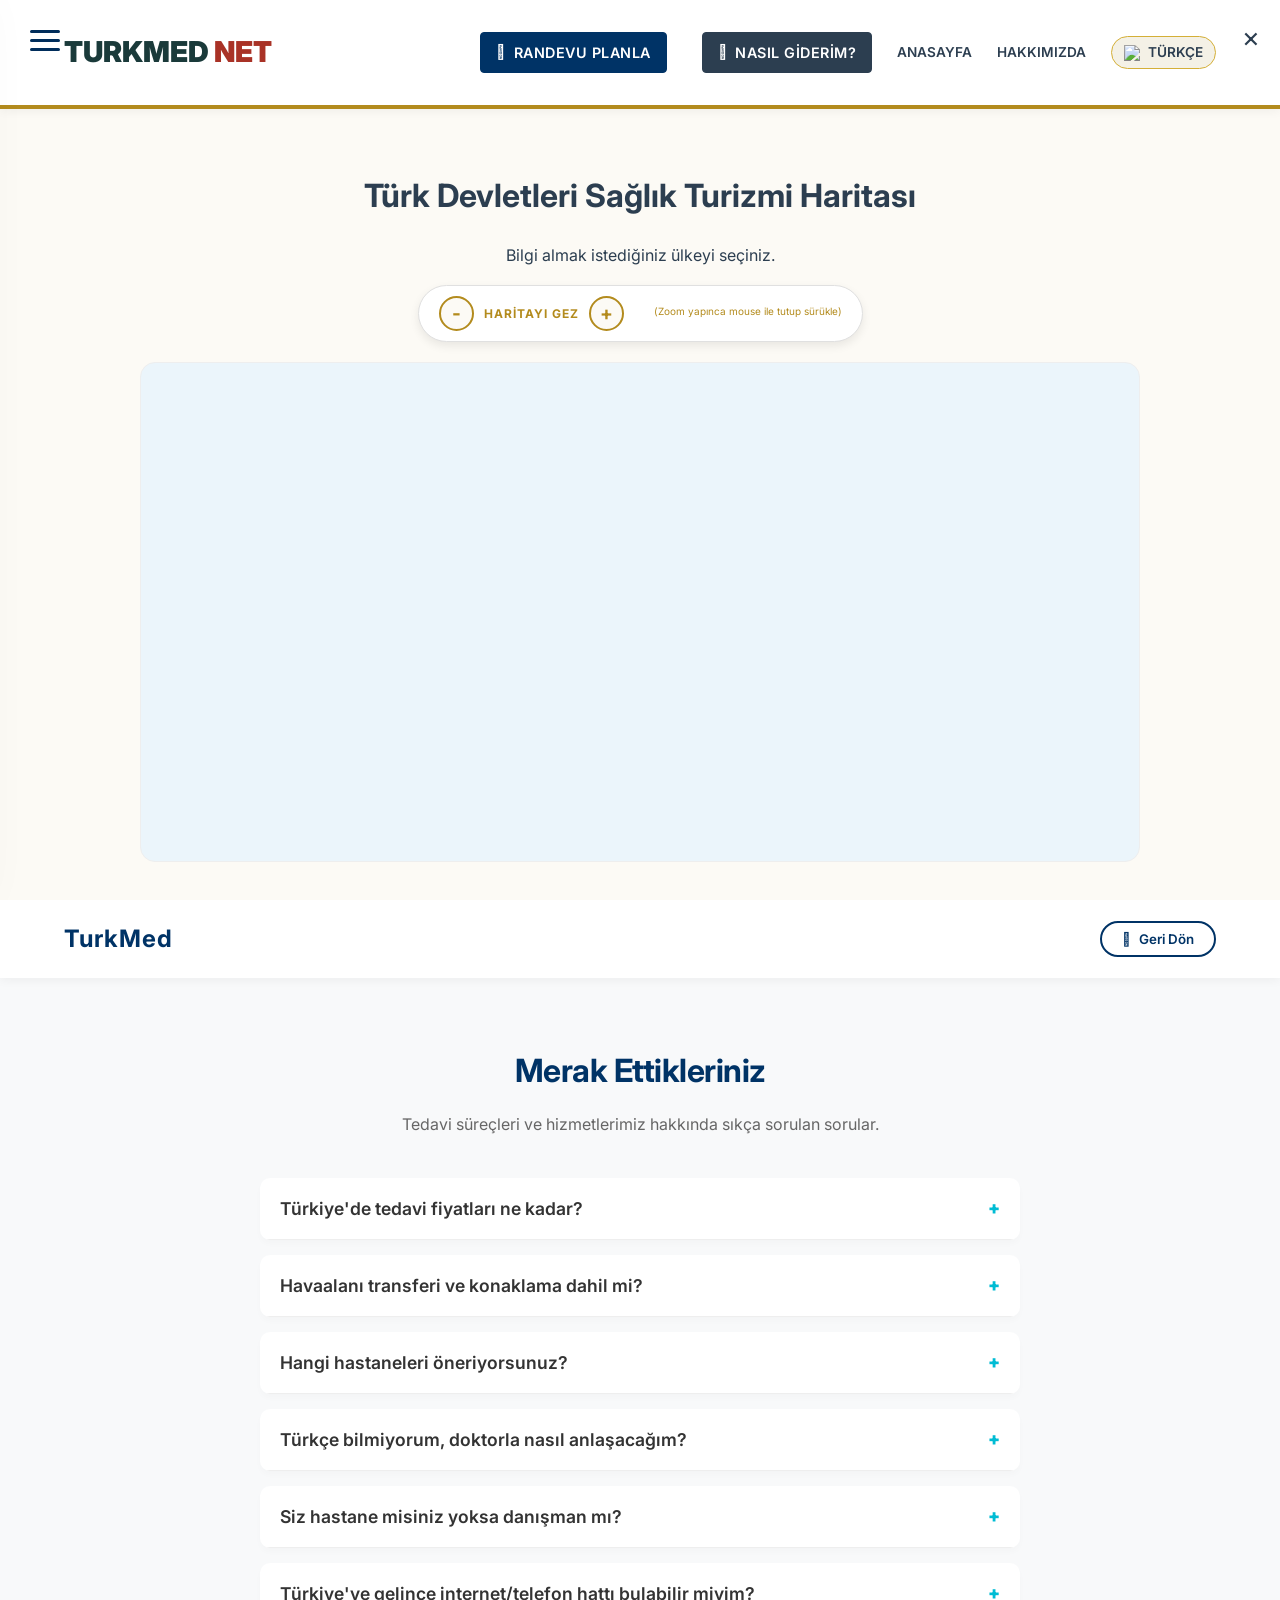
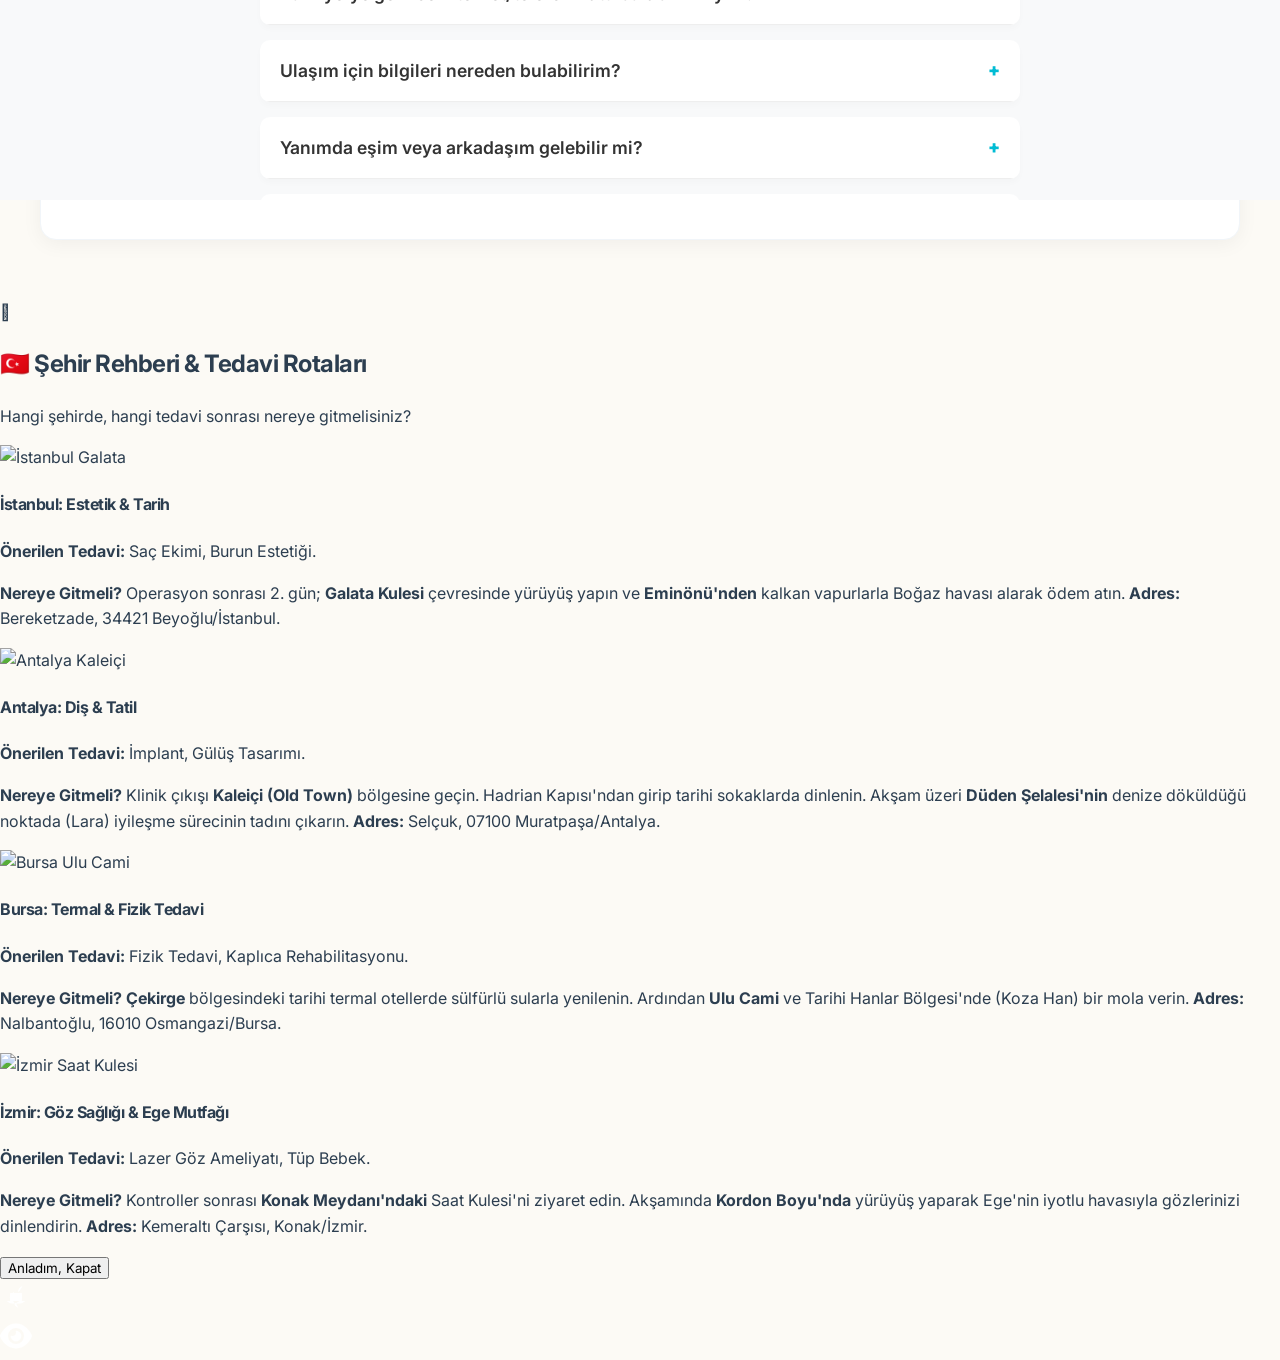
==== index.html @ 2cebbfc8 "Update index.html" ====
<!DOCTYPE html>
<html lang="tr">
<head>
    <meta name="viewport" content="width=device-width, initial-scale=1.0">
    <meta charset="UTF-8">
    <meta name="viewport" content="width=device-width, initial-scale=1.0">
    <title>TurkMed Net | Sağlık Turizmi Dijital Ağı</title>
    
    <link rel="preconnect" href="https://fonts.googleapis.com">
    <link rel="preconnect" href="https://fonts.gstatic.com" crossorigin>
    <link href="https://fonts.googleapis.com/css2?family=Montserrat:wght@400;600;700&family=Playfair+Display:wght@700&display=swap" rel="stylesheet">
    <link href="https://fonts.googleapis.com/css2?family=Montserrat:wght@400;600;800&family=Roboto:wght@300;400;500&display=swap" rel="stylesheet">
<link href="https://cdnjs.cloudflare.com/ajax/libs/font-awesome/6.0.0/css/all.min.css" rel="stylesheet">
    <link rel="stylesheet" href="style.css">
</head>
<body>

    <header>
        <div class="logo">TURKMED <span>NET</span></div>
        <nav>
            <ul>
                <a href="javascript:void(0)" class="nav-cta-btn" onclick="openPremiumAppointment()">
    <i class="fa-solid fa-calendar-check"></i>Randevu Planla
</a><a href="javascript:void(0)" class="nav-cta-btn" onclick="openTransportModal()" style="margin-left: 10px; background: #2c3e50; border-color: #2c3e50;">
    <i class="fa-solid fa-plane-departure"></i>Nasıl Giderim?
</a>

<div class="corporate-hamburger" onclick="toggleSideMenu()">
    <span></span>
    <span></span>
    <span></span>
</div>

<div id="sideMenu" class="side-menu-panel">
    <div class="menu-header">
        <h2>DANIŞMANLIK</h2>
        <p>Sağlık Turizmi Asistanı</p>
    </div>
    <div class="menu-items">
        <a href="javascript:void(0)" onclick="openAnalysis()">
            <i class="fa-solid fa-chart-pie"></i> Maliyet Karşılaştırması
        </a>
        <li><a href="#" onclick="openFAQ()">Sıkça Sorulan Sorular</a></li>
        <a href="javascript:void(0)" onclick="closeSideMenu()">
            <i class="fa-solid fa-xmark"></i> Kapat
        </a>
        
    </div>
</div>

<div id="faqOverlay" class="faq-overlay">
    <div class="faq-header">
        <div class="logo">TurkMed</div> <button class="close-btn" onclick="closeFAQ()">
            <i class="fas fa-arrow-left"></i> Geri Dön
        </button>
    </div>

    <div class="faq-container">
        <h2>Merak Ettikleriniz</h2>
        <p class="faq-subtitle">Tedavi süreçleri ve hizmetlerimiz hakkında sıkça sorulan sorular.</p>

        <div class="accordion">
            <div class="accordion-item">
                <button class="accordion-header">
                    <span>Türkiye'de tedavi fiyatları ne kadar?</span>
                    <i class="fas fa-plus"></i>
                </button>
                <div class="accordion-body">
                    <p>Avrupa ve ABD standartlarında hizmeti, %70'e varan fiyat avantajıyla sunuyoruz. Net fiyat bilgisi için tedavi planınızı oluşturmamız gerekmektedir.</p>
                </div>
            </div>

            <div class="accordion-item">
                <button class="accordion-header">
                    <span>Havaalanı transferi ve konaklama dahil mi?</span>
                    <i class="fas fa-plus"></i>
                </button>
                <div class="accordion-body">
                    <p>Hayır maalesef dahil değil fakat şehir içi ulaşım rehberimiz yakında eklenecektir.</p>
                </div>
            </div>

            <div class="accordion-item">
                <button class="accordion-header">
                    <span>Hangi hastaneleri öneriyorsunuz?</span>
                    <i class="fas fa-plus"></i>
                </button>
                <div class="accordion-body">
                    <p>Sitemizde bulunan hastanelerimizin hepsi son teknoloji düzeyine sahip donanımlı hastanelerdir.Diğer hastaneler ve detaylı bilgi için .@gmail.com ile bizimle iletişime geçebilirsiniz.</p>
                </div>
            </div>
            <div class="accordion-item">
                <button class="accordion-header">
                    <span>Türkçe bilmiyorum, doktorla nasıl anlaşacağım?</span>
                    <i class="fas fa-plus"></i>
                </button>
                <div class="accordion-body">
                    <p>Hiç endişelenmeyin.Doktorlarımız iyi düzeyde ingilizceye sahiptir iletişim konusunda bir pproblem yaşanmayacaktır.</p>
                </div>
            </div>

            <div class="accordion-item">
                <button class="accordion-header">
                    <span>Siz hastane misiniz yoksa danışman mı?</span>
                    <i class="fas fa-plus"></i>
                </button>
                <div class="accordion-body">
                    <p>Biz bir sağlık turizmi asistanı platformuyuz. Kendimize ait bir hastanemiz yoktur; ancak Türkiye'nin en iyi ve akredite olmuş hastaneleriyle anlaşmalarımız vardır. Sizin için en doğru doktoru ve en uygun fiyatı bulmanıza yardımcı oluyoruz.</p>
                </div>
            </div>

            <div class="accordion-item">
                <button class="accordion-header">
                    <span>Türkiye'ye gelince internet/telefon hattı bulabilir miyim?</span>
                    <i class="fas fa-plus"></i>
                </button>
                <div class="accordion-body">
                    <p>Tabiki,yerel mağazalarımızdan ihtiyaçlarınızı karşılayabilir gönül rahatlığı ile alışveriş yapabilirsiniz.</p>.</p>
                </div>
            </div>

            <div class="accordion-item">
                <button class="accordion-header">
                    <span>Ulaşım için bilgileri nereden bulabilirim?</span>
                    <i class="fas fa-plus"></i>
                </button>
                <div class="accordion-body">
                    <p>Sitemizin üst panelinde bulunan "Nasıl Giderim?" butonu size bu konuda yardımcı olucaktır.</p>
                </div>
            </div>

            <div class="accordion-item">
                <button class="accordion-header">
                    <span>Yanımda eşim veya arkadaşım gelebilir mi?</span>
                    <i class="fas fa-plus"></i>
                </button>
                <div class="accordion-body">
                    <p>Elbette. Tedavi sürecinde yanınızda bir destekçinizin olması bizi mutlu eder. Otel ve transfer planlamasını yaparken refakatçinizi de dahil ederek yapabilirsiniz.</p>
                </div>
            </div>
            <div class="accordion-item">
                <button class="accordion-header">
                    <span>Ödeme seçenekleri nelerdir?</span>
                    <i class="fas fa-plus"></i>
                </button>
                <div class="accordion-body">
                    <p>Ödemelerinizi ülke içinde Nakit (EUR/USD/GBP/TL), Kredi Kartı veya Banka Transferi yoluyla güvenle gerçekleştirebilirsiniz.</p>
                </div>
            </div>
            
             <div class="accordion-item">
                <button class="accordion-header">
                    <span>Saç ekimi için hangi şehiri tercih etmeliyim?</span>
                    <i class="fas fa-plus"></i>
                </button>
                <div class="accordion-body">
                    <p>Saç ekimi için İstanbul'u tercih edebilirsiniz.Detaylı bilgileri sitemizde bulabilirsiniz.</p>
                </div>
            </div>
        </div>
    </div>
</div>
<div id="analysisPage" class="full-page-overlay">
    <div class="page-bg-video">
        <video autoplay muted loop playsinline id="analysisVid">
            <source src="4.mp4" type="video/mp4">
        </video>
    </div>
    
    <div class="page-content">
        <button class="exit-btn" onclick="closeAnalysis()">Geri Dön</button>
        
        <div class="glass-container">
            <div class="analysis-header">
                <h1>Global Tedavi Maliyet Endeksi</h1>
                <p>Türkiye ve Dünya genelindeki tıbbi operasyonların şeffaf maliyet analizi.</p>
            </div>

            <div class="selector-box">
                <label>Analiz Edilecek Tedaviyi Seçiniz</label>
                <select id="treatmentSelect" onchange="updateRealTimeData()">
                    <option value="">Lütfen seçim yapın...</option>
                    <option value="dental">Zirkonyum Diş İmplantı (Tek Diş)</option>
                    <option value="hair">Saç Ekimi (FUE - Maksimum Greft)</option>
                    <option value="gastric">Mide Tüp Ameliyatı (Bariatrik)</option>
                    <option value="rhino">Rinoplasti (Burun Estetiği)</option>
                    <option value="eye">Akıllı Lens / Lazer Göz</option>
                </select>
            </div>

            <div id="dataDisplay" class="data-display" style="display:none;">
                </div>
        </div>
    </div>
</div>

                <li id="nav-home">Anasayfa</li>
                <li id="nav-about">Hakkımızda</li>
                <li class="nav-item dropdown">
                    <div class="lang-selected">
                        <img src="https://flagcdn.com/w20/tr.png" id="current-flag"> 
                        <span id="current-lang-text">Türkçe</span>
                    </div>
                    <ul class="dropdown-menu">
                        <li onclick="changeLang('tr')"><img src="https://flagcdn.com/w20/tr.png"> Türkçe</li>
                        <li onclick="changeLang('en')"><img src="https://flagcdn.com/w20/gb.png"> English</li>
                        <li onclick="changeLang('uz')"><img src="https://flagcdn.com/w20/uz.png"> O'zbekcha</li>
                    </ul>
                </li>
            </ul>
        </nav>
    </header>

    <main>
        <div id="map-container">
            <h1>Türk Devletleri Sağlık Turizmi Haritası</h1>
            <p>Bilgi almak istediğiniz ülkeyi seçiniz.</p>
        <div class="map-controls">
    <div class="zoom-buttons">
        <button id="back-to-world" onclick="goBackToWorld()" style="display:none;">
    ← Dünya Haritasına Dön
</button>
        <button onclick="zoomMap('out')">-</button>
        <span class="control-label">HARİTAYI GEZ</span>
        <button onclick="zoomMap('in')">+</button>
    </div>
    <p style="font-size: 10px; color: #b38b1d; margin-top: 5px;">(Zoom yapınca mouse ile tutup sürükle)</p>
</div>
            <div id="svg-wrapper"></div>
        </div>
    </main>

 <div id="countryModal" class="modal">
    <div class="modal-content dashboard-mode">
        <span class="close-modal" onclick="closeModal()">&times;</span>
        
        <div class="dashboard-header">
            <h2 id="modal-country-name">AZERBAYCAN</h2>
            <div id="country-badge">Sağlık Turizmi Akredite Bilgi Paneli</div>
        </div>

        <div class="dashboard-body">
            <div class="info-column">
                <div class="category-grid">
                    <button class="cat-card" onclick="loadDetail('surgery')">✂️ <span>CERRAHİ</span></button>
                    <button class="cat-card" onclick="loadDetail('thermal')">♨️ <span>TERMAL</span></button>
                    <button class="cat-card" onclick="loadDetail('care')">🧓 <span>BAKIM</span></button>
                    <button class="cat-card" onclick="loadDetail('spa')">🧖 <span>SPA</span></button>
                </div>
                
                <div id="main-description">
                    <div class="welcome-msg">
                        <h3>Hoş Geldiniz</h3>
                        <p>Lütfen detaylı tıbbi analizler ve hastane verileri için bir kategori seçiniz.</p>
                    </div>
                </div>
            </div>

            <div class="hospital-column">
                <div id="hospital-card" style="display:none;">
                    </div>
            </div>
        </div>
    </div>
</div>
<div id="transportOverlay" class="premium-overlay">
    
    <button class="close-overlay-btn" onclick="closeTransportModal()">
        <i class="fa-solid fa-xmark"></i>
    </button>

    <div class="cinema-header">
        <div class="video-track" id="transportVideoTrack">
            <div class="video-item">
                <video muted playsinline id="transVid1">
                    <source src="4.mp4" type="video/mp4">
                </video>
                <div class="hero-content">
                    <span class="hero-tag">GLOBAL BAĞLANTI</span>
                    <h2 class="hero-title">Dünyanın Her Yerinden <br>Direkt Uçuşlar</h2>
                    <p class="hero-desc">THY ve global havayolları ile Türkiye'ye kolay erişim.</p>
                </div>
            </div>
            <div class="video-item">
                <video muted playsinline id="transVid2">
                    <source src="5.mp4" type="video/mp4">
                </video>
                <div class="hero-content">
                    <span class="hero-tag">ROTA SİSTEMİ</span>
                    <h2 class="hero-title">Havalimanından <br>Odanıza Kadar Transfer</h2>
                    <p class="hero-desc">Toplu taşıma bilgilendirme sistemi ile kolay ulaşım.</p>
                </div>
            </div>
            <div class="video-item">
                <video muted playsinline id="transVid3">
                    <source src="6.mp4" type="video/mp4">
                </video>
                <div class="hero-content">
                    <span class="hero-tag">KOLAY ULAŞIM</span>
                    <h2 class="hero-title">Hızlı ve Konforlu <br>Şehir İçi Lojistik</h2>
                    <p class="hero-desc">Hastanelerimiz merkezi lokasyonlarda, ulaşımı en kolay noktalardadır.</p>
                </div>
            </div>
        </div>
        <div class="video-overlay-gradient"></div>
    </div>

    <div class="form-section-wrapper">
        <div class="form-container">
            <div class="form-header">
                <h3><i class="fa-solid fa-route"></i> Akıllı Rota Planlayıcı</h3>
                <p>Bulunduğunuz konumu ve gitmek istediğiniz tedavi merkezini seçin, en hızlı rotayı çıkaralım.</p>
            </div>

            <div class="input-grid">
                <div class="input-group">
                    <label><i class="fa-solid fa-earth-americas"></i> Nereden Geliyorsunuz?</label>
                    <div style="display: flex; gap: 10px;">
                        <select id="originCountry" style="flex:1">
                            <option value="TR">Türkiye (Yurt İçi)</option>
                            <option value="DE">Almanya</option>
                            <option value="UK">İngiltere</option>
                            <option value="US">Amerika Birleşik Devletleri</option>
                            <option value="FR">Fransa</option>
                            <option value="NL">Hollanda</option>
                            <option value="AZ">Azerbaycan</option>
                            <option value="OTHER">Diğer Ülke</option>
                        </select>
                        <input type="text" id="originCity" placeholder="Şehir (Örn: Berlin)" style="flex:1; padding: 15px; border:1px solid #dfe6e9; border-radius:4px;">
                    </div>
                </div>

                <div class="input-group">
                    <label><i class="fa-solid fa-location-dot"></i> Tedavi Olacağınız Şehir</label>
                    <select id="destCitySelect">
                        <option value="">Hedef Şehir Seçiniz...</option>
                        </select>
                </div>
            </div>

            <div class="action-area">
                <button class="submit-premium-btn" onclick="calculateSmartRoute()" style="background: #2c3e50;">
                    Rotayı Hesapla ve Göster <i class="fa-solid fa-paper-plane"></i>
                </button>
            </div>

            <div id="routeResult" class="route-result-card" style="display:none;">
                </div>
        </div>
    </div>
</div>
<div id="premiumOverlay" class="premium-overlay">
    
    <button class="close-overlay-btn" onclick="closePremiumAppointment()">
        <i class="fa-solid fa-xmark"></i>
    </button>

    <div class="cinema-header">
        <div class="video-track" id="videoTrack">
            <div class="video-item">
                <video muted playsinline id="vid1">
                    <source src="1.mp4" type="video/mp4">
                </video>
                <div class="hero-content">
                    <span class="hero-tag">ULUSLARARASI STANDARTLAR</span>
                    <h2 class="hero-title">En Gelişmiş <br>Teknoloji ve Tedavi</h2>
                    <p class="hero-desc">Dünya çapında akredite hastanelerimizde sağlığınız güvende.</p>
                </div>
            </div>
            <div class="video-item">
                <video muted playsinline id="vid2">
                    <source src="2.mp4" type="video/mp4">
                </video>
                <div class="hero-content">
                    <span class="hero-tag">KONFORLU İYİLEŞME</span>
                    <h2 class="hero-title">Evinizdeki Huzur, <br>Otel Konforunda Bakım</h2>
                    <p class="hero-desc">Tedavi süreciniz boyunca 5 yıldızlı konaklama deneyimi.</p>
                </div>
            </div>
            <div class="video-item">
                <video muted playsinline id="vid3">
                    <source src="3.mp4" type="video/mp4">
                </video>
                <div class="hero-content">
                    <span class="hero-tag">81 İLDE HİZMET</span>
                    <h2 class="hero-title">Türkiye'nin Dört Bir Yanında <br>Kesintisiz Sağlık</h2>
                    <p class="hero-desc">Edirne'den Kars'a uzanan devasa sağlık ağı.</p>
                </div>
            </div>
        </div>
        
        <div class="video-overlay-gradient"></div>
    </div>

    <div class="form-section-wrapper">
        <div class="form-container">
            <div class="form-header">
                <h3>Profesyonel Randevu Oluştur</h3>
                <p>Uzman hasta danışmanlarımız en kısa sürede sizinle iletişime geçecektir.</p>
            </div>

            <div class="input-grid">
                <div class="input-group">
                    <label><i class="fa-solid fa-location-dot"></i> Tercih Edilen Şehir</label>
                    <select id="premCitySelect" onchange="loadHospitals()">
                        <option value="">Şehir Seçiniz...</option>
                        </select>
                </div>

                <div class="input-group">
                    <label><i class="fa-solid fa-hospital"></i> Sağlık Kurumu</label>
                    <select id="premHospSelect" disabled>
                        <option value="">Önce Şehir Seçiniz</option>
                    </select>
                </div>
            </div>

            <div class="action-area">
                <button class="submit-premium-btn" onclick="openWarningModal()">
                    Randevu Talebi Oluştur <i class="fa-solid fa-arrow-right"></i>
                </button>
                <p class="security-note"><i class="fa-solid fa-lock"></i> Bilgileriniz 256-bit SSL ile korunmaktadır.</p>
            </div>
        </div>
    </div>

    <div id="infoModal" class="modal-backdrop">
        <div class="modal-box">
            <div class="modal-icon-circle">
                <i class="fa-solid fa-info"></i>
            </div>
            <h4>Bilgilendirme</h4>
            <p>Değerli misafirimiz, randevu sistemimiz şu anda geliştirme aşamasındadır.İlerleyen süreçte tam entegrasyon sağlanacaktır.</p>
            <button class="modal-confirm-btn" onclick="closeWarningModal()">Anladım</button>
        </div>
    </div>
</div>

<section class="ranking-section">
    <div class="ranking-header">
        <h2>Türkiye Sağlık Turizmi Endeksi</h2>
        <p>Uzmanlık alanlarına göre resmi verilerle desteklenmiş şehir başarı sıralaması.</p>
    </div>

    <div class="filter-container">
        <select id="categorySelect" onchange="updateRankings()">
            <option value="">Analiz Alanı Seçiniz...</option>
            <option value="hair">💇‍♂️ Saç Ekimi & Restorasyonu</option>
            <option value="eye">👁️ İleri Göz Cerrahisi</option>
            <option value="dental">🦷 Estetik Diş & İmplant</option>
            <option value="heart">❤️ Kardiyovasküler Cerrahi</option>
            <option value="physio">🦾 Fizik Tedavi & Rehabilitasyon</option>
            <option value="thermal">♨️ Medikal Termal Tedavi</option>
        </select>
    </div>

    <div id="rankingGrid" class="ranking-grid">
        </div>
</section>
<section class="compare-section">
    <div class="compare-header">
        <h2>Şehir Kıyaslama Merkezi</h2>
        <p>İki farklı şehri medikal olanakları, cerrahi başarıları ve bakım kalitesiyle yan yana inceleyin.</p>
    </div>

    <div class="compare-selectors">
        <div class="compare-select-box">
            <label>1. Şehri Seçin</label>
            <select id="cityOne" onchange="runComparison()">
                <option value="">Seçiniz...</option>
                </select>
        </div>
        <div class="compare-select-box">
            <label>2. Şehri Seçin</label>
            <select id="cityTwo" onchange="runComparison()">
                <option value="">Seçiniz...</option>
                </select>
        </div>
    </div>

    <div id="comparisonResult" class="compare-table-wrapper">
        <div style="text-align: center; padding: 40px; color: #94a3b8;">
            Kıyaslamak için yukarıdan iki şehir seçin.
        </div>
    </div>
</section>
    <script src="map-data.js"></script>
    <script src="app.js"></script>
    
<div id="culture-btn" onclick="toggleCulturePanel()">
    <i class="fas fa-globe-europe"></i>
</div>

<div id="culture-overlay" class="culture-overlay">
    <div class="culture-modal">
        <span class="close-modal" onclick="toggleCulturePanel()">&times;</span>
        
        <div class="modal-header">
            <h2>🇹🇷 Şehir Rehberi & Tedavi Rotaları</h2>
            <p>Hangi şehirde, hangi tedavi sonrası nereye gitmelisiniz?</p>
        </div>
        
        <div class="culture-list">
            <div class="list-item">
                <div class="item-img-container">
                    <img src="https://images.unsplash.com/photo-1524231757912-21f4fe3a7200?q=80&w=600" alt="İstanbul Galata">
                </div>
                <div class="item-text">
                    <h4>İstanbul: Estetik & Tarih</h4>
                    <p><strong>Önerilen Tedavi:</strong> Saç Ekimi, Burun Estetiği.</p>
                    <p><strong>Nereye Gitmeli?</strong> Operasyon sonrası 2. gün; <strong>Galata Kulesi</strong> çevresinde yürüyüş yapın ve <strong>Eminönü'nden</strong> kalkan vapurlarla Boğaz havası alarak ödem atın. <strong>Adres:</strong> Bereketzade, 34421 Beyoğlu/İstanbul.</p>
                </div>
            </div>

            <div class="list-item">
                <div class="item-img-container">
                    <img src="https://images.unsplash.com/photo-1542051841857-5f90071e7989?q=80&w=600" alt="Antalya Kaleiçi">
                </div>
                <div class="item-text">
                    <h4>Antalya: Diş & Tatil</h4>
                    <p><strong>Önerilen Tedavi:</strong> İmplant, Gülüş Tasarımı.</p>
                    <p><strong>Nereye Gitmeli?</strong> Klinik çıkışı <strong>Kaleiçi (Old Town)</strong> bölgesine geçin. Hadrian Kapısı'ndan girip tarihi sokaklarda dinlenin. Akşam üzeri <strong>Düden Şelalesi'nin</strong> denize döküldüğü noktada (Lara) iyileşme sürecinin tadını çıkarın. <strong>Adres:</strong> Selçuk, 07100 Muratpaşa/Antalya.</p>
                </div>
            </div>

            <div class="list-item">
                <div class="item-img-container">
                    <img src="https://images.unsplash.com/photo-1587823521235-979f4c330e70?q=80&w=600" alt="Bursa Ulu Cami">
                </div>
                <div class="item-text">
                    <h4>Bursa: Termal & Fizik Tedavi</h4>
                    <p><strong>Önerilen Tedavi:</strong> Fizik Tedavi, Kaplıca Rehabilitasyonu.</p>
                    <p><strong>Nereye Gitmeli?</strong> <strong>Çekirge</strong> bölgesindeki tarihi termal otellerde sülfürlü sularla yenilenin. Ardından <strong>Ulu Cami</strong> ve Tarihi Hanlar Bölgesi'nde (Koza Han) bir mola verin. <strong>Adres:</strong> Nalbantoğlu, 16010 Osmangazi/Bursa.</p>
                </div>
            </div>

            <div class="list-item">
                <div class="item-img-container">
                    <img src="https://images.unsplash.com/photo-1590716209211-ea74d44a8d7d?q=80&w=600" alt="İzmir Saat Kulesi">
                </div>
                <div class="item-text">
                    <h4>İzmir: Göz Sağlığı & Ege Mutfağı</h4>
                    <p><strong>Önerilen Tedavi:</strong> Lazer Göz Ameliyatı, Tüp Bebek.</p>
                    <p><strong>Nereye Gitmeli?</strong> Kontroller sonrası <strong>Konak Meydanı'ndaki</strong> Saat Kulesi'ni ziyaret edin. Akşamında <strong>Kordon Boyu'nda</strong> yürüyüş yaparak Ege'nin iyotlu havasıyla gözlerinizi dinlendirin. <strong>Adres:</strong> Kemeraltı Çarşısı, Konak/İzmir.</p>
                </div>
            </div>
        </div>
        
        <div class="modal-footer">
            <button class="panel-btn" onclick="toggleCulturePanel()">Anladım, Kapat</button>
        </div>
    </div>
</div>
   
<div id="culture-btn" onclick="toggleCulturePanel()" title="Kültür Rehberi">
    <svg xmlns="http://www.w3.org/2000/svg" height="32" width="32" viewBox="0 0 512 512">
        <path fill="#ffffff" d="M352 256c0 22.2-1.2 43.6-3.3 64H163.3c-2.2-20.4-3.3-41.8-3.3-64s1.2-43.6 3.3-64h185.4c2.2 20.4 3.3 41.8 3.3 64zM288 176c0-44.2 29.6-82 72.3-94.6C342.3 108.9 316.2 176 288 176zM404.3 320c-26.5 26.5-62.7 41.3-100.3 41.3-37.6 0-73.8-14.8-100.3-41.3H404.3zM107.7 320c26.5 26.5 62.7 41.3 100.3 41.3 37.6 0 73.8-14.8 100.3-41.3H107.7zM224 336c28.2 0 54.3 67.1 72.3 94.6-42.7-12.6-72.3-50.4-72.3-94.6zM224 176c0 44.2-29.6 82-72.3 94.6 18-27.5 44.1-94.6 72.3-94.6z"/>
    </svg>
</div>

<div id="accessBtn" onclick="toggleHighContrast()" title="Yüksek Karşıtlık Modu">
    <svg xmlns="http://www.w3.org/2000/svg" height="32" width="32" viewBox="0 0 576 512">
        <path fill="#ffffff" d="M288 32c-80.8 0-145.5 36.8-192.6 80.6C48.6 156 17.3 208 2.5 243.7c-3.3 7.9-3.3 16.7 0 24.6C17.3 304 48.6 356 95.4 399.4 142.5 443.2 207.2 480 288 480s145.5-36.8 192.6-80.6c46.8-43.5 78.1-95.5 93-131.1 3.3-7.9 3.3-16.7 0-24.6-14.9-35.7-46.2-87.7-93-131.1C433.5 68.8 368.8 32 288 32zM144 256a144 144 0 1 1 288 0 144 144 0 1 1 -288 0zm144-64c0 35.3-28.7 64-64 64c-7.1 0-13.9-1.2-20.3-3.3c-5.5-1.8-11.9 1.6-11.7 7.4c.3 6.9 1.3 13.8 3.2 20.7c13.7 51.2 66.4 81.6 117.6 67.9s81.6-66.4 67.9-117.6c-11.1-41.5-47.8-69.4-88.6-71.1c-5.8-.2-10.2 4.7-9.4 10.3c.9 8.2 5.3 15.6 11.7 20.7z"/>
    </svg>
</div>

</body>
</html>
---- style.css ----
/* Google Fonts'tan Inter ve Montserrat (Başlıklar için) yüklüyoruz */
@import url('https://fonts.googleapis.com/css2?family=Inter:wght@300;400;500;600;700&family=Montserrat:wght@700&display=swap');

/* Tüm projede geçerli kılıyoruz */
* {
    font-family: 'Inter', -apple-system, BlinkMacSystemFont, "Segoe UI", Roboto, sans-serif !important;
}

/* Modal Başlıklarını daha vurucu yapmak için Montserrat kullanalım */
#modal-country-name, .dashboard-header h2, .info-column h3, .hospital-info-card h4 {
    font-family: 'Montserrat', sans-serif !important;
    font-weight: 700 !important;
    letter-spacing: -0.02em;
    color: #1a1a1a;
}

/* Panel içindeki paragrafları yumuşatalım */
#main-description p, .hospital-info-card p {
    font-size: 15px;
    line-height: 1.7;
    color: #4a5568;
    font-weight: 400;
}

/* Buton yazılarını netleştirelim */
.cat-card span {
    font-weight: 600 !important;
    font-size: 13px;
    margin-top: 8px;
}

@import url('https://fonts.googleapis.com/css2?family=Inter:wght@300;400;600;700&display=swap');

body, .dashboard-mode {
    font-family: 'Inter', sans-serif !important;
    color: #2c3e50;
    line-height: 1.6;
}

h2, h3, h4 {
    font-weight: 700;
    letter-spacing: -0.5px;
}
body {
    margin: 0; padding: 0;
    font-family: 'Montserrat', sans-serif;
    background-color: #fcfaf5;
    color: #2c3e50;
    overflow-x: hidden;
}

header {
    background: #fff;
    display: flex; justify-content: space-between; align-items: center;
    padding: 1rem 5%;
    border-bottom: 4px solid #b38b1d;
    box-shadow: 0 2px 10px rgba(0,0,0,0.05);
}

.logo { font-family: 'Playfair Display', serif; font-weight: 900; font-size: 1.8rem; color: #1a3a3a; }
.logo span { color: #a93226; }

nav ul { list-style: none; display: flex; align-items: center; gap: 25px; }
nav ul li { font-weight: 600; cursor: pointer; text-transform: uppercase; font-size: 0.85rem; }

/* Dropdown */
.dropdown { position: relative; }
.lang-selected { display: flex; align-items: center; gap: 8px; background: #f4f1e6; padding: 5px 12px; border-radius: 20px; border: 1px solid #d4af37; }
.dropdown-menu { 
    position: absolute; top: 100%; right: 0; background: white; 
    list-style: none; padding: 10px 0; border-radius: 8px; 
    box-shadow: 0 5px 15px rgba(0,0,0,0.1); opacity: 0; visibility: hidden; transition: 0.3s;
}
.dropdown:hover .dropdown-menu { opacity: 1; visibility: visible; }
.dropdown-menu li { padding: 8px 15px; display: flex; align-items: center; gap: 10px; text-transform: none; }
.dropdown-menu li:hover { background: #fcfaf5; color: #b38b1d; }

/* Harita */
#map-container { text-align: center; padding: 40px 20px; }
#svg-wrapper { width: 100%; max-width: 1000px; margin: 20px auto; height: 500px; border: 1px solid #eee; border-radius: 15px; background: #fff; }
#world-svg-obj { width: 100%; height: 100%; }

/* Modal */
.modal { display: none; position: fixed; z-index: 999; left: 0; top: 0; width: 100%; height: 100%; background: rgba(0,0,0,0.6); align-items: center; justify-content: center; }
.modal-content { background: #fcfaf5; width: 80%; max-width: 800px; padding: 30px; border-radius: 15px; position: relative; animation: pop 0.3s ease; }
@keyframes pop { from { transform: scale(0.8); } to { transform: scale(1); } }
.close-modal { position: absolute; right: 20px; top: 15px; font-size: 28px; cursor: pointer; }

.slider-placeholder { width: 100%; height: 250px; background: #ddd; margin: 20px 0; border-radius: 10px; display: flex; align-items: center; justify-content: center; font-weight: bold; }
/* Harita Kontrolleri */
.map-controls {
    display: flex;
    justify-content: center;
    align-items: center;
    gap: 30px;
    margin-bottom: 15px;
    background: #fff;
    padding: 10px 20px;
    border-radius: 50px;
    box-shadow: 0 4px 10px rgba(0,0,0,0.08);
    width: fit-content;
    margin-left: auto;
    margin-right: auto;
    border: 1px solid #e0e0e0;
}

.control-label {
    font-size: 0.75rem;
    font-weight: 700;
    color: #b38b1d;
    letter-spacing: 1px;
}

/* Zoom Butonları */
.zoom-buttons {
    display: flex;
    align-items: center;
    gap: 10px;
}

.zoom-buttons button {
    width: 35px;
    height: 35px;
    border: 2px solid #b38b1d;
    background: #fcfaf5;
    color: #b38b1d;
    font-size: 1.2rem;
    font-weight: bold;
    border-radius: 50%;
    cursor: pointer;
    transition: 0.3s;
    display: flex;
    align-items: center;
    justify-content: center;
}

.zoom-buttons button:hover {
    background: #b38b1d;
    color: white;
}

/* Slider (Kaydırma Çubuğu) Tasarımı */
.pan-control {
    display: flex;
    flex-direction: column;
    align-items: center;
    gap: 5px;
}

input[type=range] {
    -webkit-appearance: none;
    width: 200px;
    height: 6px;
    background: #ddd;
    border-radius: 5px;
    outline: none;
}

input[type=range]::-webkit-slider-thumb {
    -webkit-appearance: none;
    appearance: none;
    width: 18px;
    height: 18px;
    background: #b38b1d; /* Altın rengi top */
    border-radius: 50%;
    cursor: pointer;
    transition: 0.2s;
}

input[type=range]::-webkit-slider-thumb:hover {
    transform: scale(1.2);
}

/* Harita Taştığında Gizle */
#svg-wrapper {
    overflow: hidden; /* Harita büyüyünce kutudan taşmasın */
    position: relative;
    background: #ebf5fb; /* Okyanus rengi gibi hafif mavi */
}

/* SVG'nin kendisi (Hareket edecek olan parça) */
#svg-wrapper svg {
    transition: transform 0.3s ease-out; /* Yumuşak hareket etsin */
    transform-origin: center center; /* Ortadan büyüsün */
}
#svg-wrapper {
    overflow: hidden; /* Taşmaları gizle */
    position: relative;
    cursor: grab; /* Varsayılan el işareti */
    background-color: #ebf5fb; /* Deniz rengi */
    touch-action: none; /* Mobilde sayfanın kaymasını engelle harita üzerindeyken */
}

#svg-wrapper svg {
    transition: transform 0.1s ease-out; /* Sürükleme sırasında çok yavaş olmasın */
    user-select: none; /* Ülkelerin metin gibi seçilmesini engelle */
}
/* Slider Tasarımı */
.slider-container {
    position: relative;
    width: 100%;
    height: 300px;
    margin: 20px 0;
    overflow: hidden;
    border-radius: 12px;
    box-shadow: 0 5px 15px rgba(0,0,0,0.2);
}

.slides {
    display: flex;
    transition: transform 0.5s ease-in-out;
    height: 100%;
}

.slides img {
    width: 100%;
    height: 100%;
    object-fit: cover; /* Resimleri kutuya sığdırır */
    flex-shrink: 0;
}

/* Slider Butonları */
.prev, .next {
    position: absolute;
    top: 50%;
    transform: translateY(-50%);
    background: rgba(0,0,0,0.5);
    color: white;
    border: none;
    padding: 15px;
    cursor: pointer;
    border-radius: 50%;
    font-size: 18px;
    transition: 0.3s;
}

.prev:hover, .next:hover { background: #b38b1d; }
.prev { left: 10px; }
.next { right: 10px; }

/* Bilgi Kartları */
.info-grid {
    display: grid;
    grid-template-columns: 1fr 1fr;
    gap: 15px;
    margin-top: 20px;
}

.info-card {
    background: #fff;
    padding: 15px;
    border-radius: 10px;
    border-left: 5px solid #27ae60;
    box-shadow: 0 2px 5px rgba(0,0,0,0.05);
}

.info-card h4 { color: #1a3a3a; margin-top: 0; }
.info-card p { font-size: 0.9rem; color: #666; line-height: 1.4; }
.dashboard-mode {
    width: 90% !important;
    max-width: 1200px;
    height: 85vh;
    border-radius: 20px;
    padding: 30px !important;
    background: rgba(255, 255, 255, 0.95);
    backdrop-filter: blur(10px);
    display: flex;
    flex-direction: column;
}

.dashboard-header {
    border-bottom: 2px solid #b38b1d;
    padding-bottom: 10px;
    margin-bottom: 20px;
}

.dashboard-body {
    display: grid;
    grid-template-columns: 1.2fr 0.8fr; /* Sol geniş, sağ dar */
    gap: 30px;
    height: 100%;
    overflow-y: auto;
}

/* Kategori Butonları */
.category-grid {
    display: grid;
    grid-template-columns: repeat(auto-fit, minmax(100px, 1fr));
    gap: 10px;
    margin-bottom: 20px;
}

.cat-card {
    background: #f8f9fa;
    border: 1px solid #ddd;
    padding: 15px 10px;
    border-radius: 12px;
    cursor: pointer;
    transition: 0.3s;
    display: flex;
    flex-direction: column;
    align-items: center;
    font-size: 13px;
    font-weight: bold;
}

.cat-card:hover { background: #b38b1d; color: white; transform: translateY(-3px); }

/* Sağ Taraf - Hastane Kartı */
.hospital-info-card {
    background: #fff;
    border: 1px solid #b38b1d;
    border-radius: 15px;
    padding: 20px;
    margin-top: 15px;
    box-shadow: 0 10px 20px rgba(0,0,0,0.05);
}

.call-btn {
    display: block;
    background: #27ae60;
    color: white;
    text-align: center;
    padding: 12px;
    border-radius: 8px;
    text-decoration: none;
    margin-top: 15px;
    font-weight: bold;
}
.dashboard-mode {
    border: 1px solid rgba(179, 139, 29, 0.2);
    box-shadow: 0 25px 50px -12px rgba(0, 0, 0, 0.25);
}

.cat-card {
    border: 1px solid #edf2f7 !important;
    background: #ffffff;
    box-shadow: 0 2px 4px rgba(0,0,0,0.02);
}

.cat-card:hover {
    background: #b38b1d !important;
    border-color: #b38b1d !important;
    color: white !important;
    box-shadow: 0 10px 15px -3px rgba(179, 139, 29, 0.3);
}

#country-badge {
    background: #f1f5f9;
    color: #64748b;
    padding: 4px 12px;
    border-radius: 20px;
    font-size: 11px;
    font-weight: 600;
    text-transform: uppercase;
    letter-spacing: 0.05em;
    display: inline-block;
}
/* --- GÜÇLÜ VE GÜVEN VERİCİ FONT GÜNCELLEMESİ --- */

/* Kategori kartlarının içindeki span (yazı) kısmını hedefliyoruz */
.cat-card span {
    font-family: 'Montserrat', sans-serif !important;
    font-weight: 900 !important; /* En kalın seviye */
    font-size: 14px !important;
    color: #1a202c !important; /* Net siyah/gri tonu */
    text-transform: uppercase !important; /* Büyük harf otorite sağlar */
    margin-top: 10px;
    letter-spacing: 0.5px;
}

/* Mevcut cat-card'ı biraz daha 'sağlam' gösterelim */
.cat-card {
    border: 2px solid #e2e8f0 !important; /* 1px yerine 2px daha güven verir */
    min-height: 100px;
    justify-content: center;
}

/* Hover durumunda yazı renginin beyaz olduğundan emin olalım */
.cat-card:hover span {
    color: #ffffff !important;
}

/* Modal içindeki ana başlıkları ciddileştirelim */
#modal-country-name, #main-description h3 {
    font-family: 'Montserrat', sans-serif !important;
    font-weight: 800 !important;
    text-transform: uppercase;
    color: #1a1a1a;
}
.dashboard-mode { width: 90%; max-width: 1100px; height: 80vh; font-family: 'Inter', sans-serif; }

.hospital-info-card {
    background: #fff;
    border: 1px solid #b38b1d;
    border-radius: 12px;
    padding: 15px;
    box-shadow: 0 4px 15px rgba(0,0,0,0.1);
}

.hospital-info-card img {
    width: 100%;
    height: 180px; /* Sabit yükseklik */
    object-fit: cover; /* Kırpma yapar, resmi bozmaz */
    border-radius: 8px;
    margin-bottom: 12px;
}

.analysis-box {
    border-left: 5px solid #b38b1d;
    padding-left: 15px;
    background: #fcfcfc;
}

.call-btn {
    display: block;
    background: #27ae60;
    color: white;
    text-align: center;
    padding: 10px;
    border-radius: 6px;
    text-decoration: none;
    font-weight: 800;
    margin-top: 10px;
}
/* === PANEL İÇERİK DÜZENİ (SCROLL VE TİPOGRAFİ) === */
#main-description {
    max-height: 450px; /* Panelin maksimum boyu */
    overflow-y: auto;  /* Metin taşarsa kaydırma çubuğu çıkar */
    padding-right: 15px; /* Kaydırma çubuğu ile metin arasına boşluk */
    font-family: 'Inter', sans-serif;
}

/* Kaydırma Çubuğu Tasarımı (Premium Görünüm) */
#main-description::-webkit-scrollbar {
    width: 6px;
}
#main-description::-webkit-scrollbar-track {
    background: #f1f1f1;
    border-radius: 4px;
}
#main-description::-webkit-scrollbar-thumb {
    background: #b38b1d; /* Altın rengi çubuk */
    border-radius: 4px;
}

/* Başlık ve Liste Tasarımları */
.analysis-content h4 {
    color: #b38b1d;
    font-family: 'Montserrat', sans-serif;
    font-weight: 800;
    margin-top: 20px;
    margin-bottom: 10px;
    border-bottom: 2px solid #eee;
    padding-bottom: 5px;
    font-size: 14px;
    text-transform: uppercase;
    letter-spacing: 0.5px;
}

.analysis-content p {
    font-size: 14px;
    line-height: 1.7; /* Okunabilirlik için satır aralığı */
    color: #334155;
    margin-bottom: 15px;
    text-align: justify;
}

.analysis-content ul {
    list-style: none;
    padding: 0;
    margin-bottom: 20px;
}

.analysis-content li {
    position: relative;
    padding-left: 20px;
    margin-bottom: 8px;
    font-size: 13.5px;
    color: #475569;
}

.analysis-content li::before {
    content: "•";
    color: #27ae60; /* Yeşil nokta */
    font-weight: bold;
    font-size: 18px;
    position: absolute;
    left: 0;
    top: -2px;
}
/* Kurumsal Stil - Sağlık Endeksi */
.ranking-section {
    font-family: 'Segoe UI', Roboto, Helvetica, Arial, sans-serif;
    max-width: 1100px;
    margin: 50px auto;
    padding: 40px;
    background: #ffffff;
    border-radius: 12px;
    box-shadow: 0 10px 25px rgba(0,0,0,0.05);
    border: 1px solid #e2e8f0;
}

.ranking-header {
    text-align: center;
    margin-bottom: 35px;
}

.ranking-header h2 {
    color: #1a365d;
    font-size: 2rem;
    font-weight: 700;
    margin-bottom: 10px;
}

.ranking-header p {
    color: #64748b;
    font-size: 1.1rem;
}

/* Seçici Alanı */
.filter-container {
    display: flex;
    justify-content: center;
    margin-bottom: 40px;
}

#categorySelect {
    width: 350px;
    padding: 12px 20px;
    font-size: 1rem;
    border: 2px solid #e2e8f0;
    border-radius: 8px;
    color: #334155;
    background-color: #f8fafc;
    cursor: pointer;
    transition: all 0.3s ease;
    outline: none;
}

#categorySelect:focus {
    border-color: #3b82f6;
    box-shadow: 0 0 0 3px rgba(59, 130, 246, 0.1);
}

/* Kart Yapısı */
.ranking-grid {
    display: grid;
    grid-template-columns: repeat(auto-fit, minmax(300px, 1fr));
    gap: 20px;
}

.rank-card {
    background: #ffffff;
    border: 1px solid #e2e8f0;
    border-radius: 12px;
    padding: 25px;
    position: relative;
    transition: all 0.3s cubic-bezier(0.4, 0, 0.2, 1);
    opacity: 0;
    transform: translateY(20px);
}

.rank-card.show {
    opacity: 1;
    transform: translateY(0);
}

.rank-card:hover {
    transform: translateY(-5px);
    box-shadow: 0 12px 20px rgba(0,0,0,0.08);
    border-color: #3b82f6;
}

/* Derece Rozeti */
.rank-badge {
    position: absolute;
    top: -15px;
    left: 20px;
    background: #3b82f6;
    color: white;
    padding: 5px 15px;
    border-radius: 20px;
    font-weight: bold;
    font-size: 0.9rem;
    box-shadow: 0 4px 10px rgba(59, 130, 246, 0.3);
}

.rank-card h3 {
    color: #1e293b;
    margin: 15px 0 10px 0;
    font-size: 1.4rem;
}

.rank-card .description {
    color: #475569;
    font-size: 0.95rem;
    line-height: 1.5;
    margin-bottom: 20px;
    min-height: 60px;
}

/* Puanlama Alanı */
.score-wrapper {
    display: flex;
    align-items: center;
    justify-content: space-between;
    padding-top: 15px;
    border-top: 1px solid #f1f5f9;
}

.score-value {
    font-size: 1.8rem;
    font-weight: 800;
    color: #2563eb;
}

.score-label {
    font-size: 0.8rem;
    color: #94a3b8;
    text-transform: uppercase;
    letter-spacing: 1px;
}

.world-status {
    font-size: 0.75rem;
    background: #f1f5f9;
    color: #475569;
    padding: 4px 10px;
    border-radius: 6px;
    font-weight: 600;
}
/* Kıyaslama Merkezi Stilleri */
.compare-section {
    font-family: 'Inter', sans-serif;
    max-width: 1200px;
    margin: 60px auto;
    padding: 40px;
    background: #ffffff;
    border-radius: 16px;
    box-shadow: 0 4px 20px rgba(0,0,0,0.05);
    border: 1px solid #f1f5f9;
}

.compare-header {
    text-align: center;
    margin-bottom: 40px;
}

.compare-header h2 {
    color: #0f172a;
    font-size: 2.2rem;
    font-weight: 800;
}

/* Seçim Alanları */
.compare-selectors {
    display: grid;
    grid-template-columns: 1fr 1fr;
    gap: 20px;
    margin-bottom: 30px;
}

.compare-select-box {
    display: flex;
    flex-direction: column;
}

.compare-select-box label {
    font-size: 0.85rem;
    font-weight: 600;
    color: #64748b;
    margin-bottom: 8px;
}

.compare-select-box select {
    padding: 12px;
    border: 2px solid #e2e8f0;
    border-radius: 10px;
    font-size: 1rem;
    color: #1e293b;
    outline: none;
    transition: 0.3s;
}

.compare-select-box select:focus {
    border-color: #3b82f6;
}

/* Kıyaslama Tablosu */
.compare-table-wrapper {
    overflow-x: auto;
}

.compare-table {
    width: 100%;
    border-collapse: collapse;
    margin-top: 20px;
}

.compare-table th {
    background: #f8fafc;
    padding: 20px;
    text-align: left;
    font-weight: 700;
    color: #475569;
    border-bottom: 2px solid #e2e8f0;
}

.compare-table td {
    padding: 20px;
    border-bottom: 1px solid #f1f5f9;
    vertical-align: top;
}

.feature-title {
    font-weight: 700;
    color: #0f172a;
    width: 200px;
    background: #fdfdfd;
}

.compare-city-name {
    font-size: 1.5rem;
    color: #2563eb;
    margin-bottom: 10px;
}

.score-pill {
    display: inline-block;
    padding: 4px 12px;
    background: #eff6ff;
    color: #2563eb;
    border-radius: 50px;
    font-weight: bold;
    font-size: 0.9rem;
}

.compare-desc {
    font-size: 0.9rem;
    line-height: 1.5;
    color: #475569;
    margin-top: 10px;
}

/* Kıyaslama İkonları */
.check-icon { color: #10b981; margin-right: 5px; }
/* Karşılaştırma Ekstraları */
.compare-actions {
    display: flex;
    justify-content: flex-end;
    margin-bottom: 20px;
}

.pdf-btn {
    background: #1e293b;
    color: white;
    padding: 10px 20px;
    border-radius: 8px;
    border: none;
    cursor: pointer;
    font-weight: 600;
    display: flex;
    align-items: center;
    gap: 8px;
    transition: 0.3s;
}

.pdf-btn:hover { background: #0f172a; }

/* Yıldız Puanlama */
.star-rating {
    color: #fbbf24; /* Altın sarısı */
    font-size: 1.2rem;
    margin-bottom: 5px;
}

/* Öne Çıkarılan Hücre (Highlight) */
.recommended-cell {
    background: rgba(37, 99, 235, 0.03) !important;
    border: 2px solid #3b82f6 !important;
    position: relative;
}

.recommended-badge {
    position: absolute;
    top: -10px;
    right: 10px;
    background: #3b82f6;
    color: white;
    font-size: 0.7rem;
    padding: 2px 8px;
    border-radius: 4px;
    font-weight: 700;
    text-transform: uppercase;
}

/* Tablo İçeriği Okunabilirlik */
.compare-table td strong {
    display: block;
    margin-bottom: 8px;
    color: #1e293b;
}
/* --- GENEL AYARLAR --- */
:root {
    --primary-blue: #003366; /* Derin Kurumsal Mavi */
    --accent-blue: #0056b3;  /* Canlı Mavi */
    --soft-gray: #f4f7f6;
    --text-dark: #2c3e50;
    --white: #ffffff;
}

/* Navbardaki Buton */
.nav-cta-btn {
    background: var(--primary-blue);
    color: white !important;
    padding: 8px 15px;
    font-size: 0.9rem;
    border-radius: 4px; /* Keskin köşeler kurumsaldır */
    font-family: 'Montserrat', sans-serif;
    font-weight: 600;
    text-transform: uppercase;
    letter-spacing: 0.5px;
    transition: all 0.3s ease;
    border: 1px solid var(--primary-blue);
    display: inline-flex;
    align-items: center;
    gap: 8px;
    text-decoration: none;
}

.nav-cta-btn:hover {
    background: white;
    color: var(--primary-blue) !important;
    box-shadow: 0 5px 15px rgba(0, 51, 102, 0.2);
}

/* --- OVERLAY YAPISI --- */
.premium-overlay {
    position: fixed;
    top: 0; left: 0;
    width: 100%; height: 100%;
    background: var(--white);
    z-index: 99999;
    overflow-y: auto;
    display: none; /* JS ile açılacak */
    animation: fadeInPage 0.5s ease-out;
}

@keyframes fadeInPage {
    from { opacity: 0; }
    to { opacity: 1; }
}

.close-overlay-btn {
    position: fixed;
    top: 30px; right: 30px;
    z-index: 10000;
    background: rgba(255,255,255,0.2);
    border: 1px solid rgba(255,255,255,0.4);
    color: white;
    width: 50px; height: 50px;
    border-radius: 50%;
    cursor: pointer;
    backdrop-filter: blur(10px);
    transition: 0.3s;
    font-size: 1.2rem;
}

.close-overlay-btn:hover { background: white; color: var(--text-dark); transform: rotate(90deg); }

/* --- VIDEO SLIDER BÖLÜMÜ --- */
.cinema-header {
    position: relative;
    width: 100%;
    height: 65vh; /* Ekranın %65'i video */
    overflow: hidden;
    background: #000;
}

.video-track {
    display: flex;
    width: 300%; /* 3 video yan yana */
    height: 100%;
    transition: transform 1s cubic-bezier(0.645, 0.045, 0.355, 1); /* Çok yumuşak geçiş */
}

.video-item {
    width: 33.333%;
    height: 100%;
    position: relative;
    overflow: hidden;
}

.video-item video {
    width: 100%;
    height: 100%;
    object-fit: cover;
    transform: scale(1.1); /* Hafif zoom efekti için */
    animation: slowZoom 20s infinite alternate;
}

@keyframes slowZoom { from { transform: scale(1); } to { transform: scale(1.15); } }

/* Video Üzeri Yazılar */
.video-overlay-gradient {
    position: absolute;
    top: 0; left: 0; width: 100%; height: 100%;
    background: linear-gradient(to right, rgba(0,0,0,0.8) 0%, rgba(0,0,0,0.3) 50%, rgba(0,0,0,0) 100%);
    pointer-events: none;
}

.hero-content {
    position: absolute;
    top: 50%; left: 10%;
    transform: translateY(-50%);
    z-index: 10;
    color: white;
    font-family: 'Montserrat', sans-serif;
    max-width: 600px;
}

.hero-tag {
    display: inline-block;
    padding: 6px 12px;
    background: var(--accent-blue);
    font-size: 0.75rem;
    font-weight: 700;
    letter-spacing: 1px;
    margin-bottom: 20px;
    opacity: 0;
    transform: translateY(20px);
    animation: slideUpFade 0.8s 0.2s forwards;
}

.hero-title {
    font-size: 3rem;
    line-height: 1.2;
    font-weight: 800;
    margin-bottom: 20px;
    opacity: 0;
    transform: translateY(30px);
    animation: slideUpFade 0.8s 0.4s forwards;
}

.hero-desc {
    font-family: 'Roboto', sans-serif;
    font-size: 1.1rem;
    opacity: 0;
    transform: translateY(30px);
    animation: slideUpFade 0.8s 0.6s forwards;
    border-left: 3px solid var(--accent-blue);
    padding-left: 15px;
}

@keyframes slideUpFade {
    to { opacity: 1; transform: translateY(0); }
}

/* --- FORM ALANI --- */
.form-section-wrapper {
    background: var(--soft-gray);
    padding: 60px 20px;
    margin-top: -50px; /* Video üzerine hafif binsin */
    position: relative;
    z-index: 20;
}

.form-container {
    max-width: 900px;
    margin: 0 auto;
    background: white;
    padding: 50px;
    border-radius: 8px; /* Kurumsal yumuşaklık */
    box-shadow: 0 20px 50px rgba(0,0,0,0.05);
}

.form-header h3 {
    color: var(--primary-blue);
    font-family: 'Montserrat', sans-serif;
    font-size: 1.8rem;
    margin-bottom: 10px;
}

.form-header p { color: #7f8c8d; margin-bottom: 40px; }

.input-grid {
    display: grid;
    grid-template-columns: 1fr 1fr;
    gap: 30px;
    margin-bottom: 40px;
}

.input-group label {
    display: block;
    margin-bottom: 10px;
    font-weight: 600;
    color: var(--text-dark);
    font-family: 'Montserrat', sans-serif;
}

.input-group label i { color: var(--accent-blue); margin-right: 8px; }

.input-group select {
    width: 100%;
    padding: 15px;
    border: 1px solid #dfe6e9;
    border-radius: 4px;
    background: #f9fbfb;
    font-size: 1rem;
    color: var(--text-dark);
    transition: 0.3s;
    outline: none;
}

.input-group select:focus {
    border-color: var(--accent-blue);
    background: white;
    box-shadow: 0 0 0 4px rgba(0, 86, 179, 0.1);
}

.submit-premium-btn {
    width: 100%;
    padding: 18px;
    background: var(--primary-blue);
    color: white;
    font-family: 'Montserrat', sans-serif;
    font-weight: 700;
    font-size: 1.1rem;
    border: none;
    border-radius: 4px;
    cursor: pointer;
    transition: 0.3s;
    display: flex;
    justify-content: center;
    align-items: center;
    gap: 10px;
}

.submit-premium-btn:hover {
    background: var(--accent-blue);
    transform: translateY(-2px);
    box-shadow: 0 10px 20px rgba(0, 51, 102, 0.15);
}

.security-note {
    text-align: center;
    margin-top: 15px;
    font-size: 0.8rem;
    color: #95a5a6;
}

/* --- MODAL (POPUP) --- */
.modal-backdrop {
    display: none;
    position: fixed;
    top: 0; left: 0;
    width: 100%; height: 100%;
    background: rgba(0, 10, 30, 0.6); /* Koyu lacivert blur */
    backdrop-filter: blur(8px);
    z-index: 100000;
    justify-content: center;
    align-items: center;
}

.modal-box {
    background: white;
    padding: 40px;
    border-radius: 8px;
    max-width: 450px;
    text-align: center;
    position: relative;
    box-shadow: 0 25px 50px rgba(0,0,0,0.2);
    animation: zoomIn 0.3s cubic-bezier(0.175, 0.885, 0.32, 1.275);
}

@keyframes zoomIn { from { transform: scale(0.8); opacity: 0; } to { transform: scale(1); opacity: 1; } }

.modal-icon-circle {
    width: 70px; height: 70px;
    background: #e3f2fd;
    color: var(--primary-blue);
    border-radius: 50%;
    display: flex;
    align-items: center;
    justify-content: center;
    font-size: 2rem;
    margin: 0 auto 20px;
}

.modal-box h4 {
    font-family: 'Montserrat', sans-serif;
    font-size: 1.5rem;
    color: var(--text-dark);
    margin-bottom: 15px;
}

.modal-box p {
    color: #7f8c8d;
    line-height: 1.6;
    margin-bottom: 30px;
    font-size: 0.95rem;
}

.modal-confirm-btn {
    background: var(--primary-blue);
    color: white;
    border: none;
    padding: 12px 40px;
    border-radius: 4px;
    font-weight: 600;
    cursor: pointer;
    transition: 0.3s;
}

.modal-confirm-btn:hover { background: var(--accent-blue); }
/* Rota Sonuç Kartı */
.route-result-card {
    margin-top: 40px;
    background: #f8fafc;
    border: 1px solid #e2e8f0;
    border-radius: 12px;
    padding: 30px;
    animation: slideUpFade 0.5s ease-out;
}

/* Timeline Yapısı */
.timeline {
    position: relative;
    padding-left: 30px;
    border-left: 2px dashed #cbd5e1;
}

.timeline-item {
    position: relative;
    margin-bottom: 30px;
}

.timeline-icon {
    position: absolute;
    left: -46px; /* Çizginin üstüne oturtmak için */
    top: 0;
    width: 32px;
    height: 32px;
    background: #2c3e50;
    color: white;
    border-radius: 50%;
    display: flex;
    align-items: center;
    justify-content: center;
    font-size: 0.9rem;
    box-shadow: 0 0 0 5px white; /* Etrafına beyaz boşluk */
}

.timeline-content h4 {
    color: #2c3e50;
    font-family: 'Montserrat', sans-serif;
    font-size: 1.1rem;
    margin-bottom: 5px;
}

.timeline-content p {
    color: #64748b;
    font-size: 0.9rem;
    line-height: 1.5;
}

.live-map-btn {
    display: inline-block;
    margin-top: 20px;
    background: #27ae60;
    color: white;
    padding: 12px 25px;
    border-radius: 50px;
    text-decoration: none;
    font-weight: 600;
    font-family: 'Montserrat', sans-serif;
    transition: 0.3s;
}

.live-map-btn:hover {
    background: #219150;
    transform: translateY(-2px);
    box-shadow: 0 10px 20px rgba(39, 174, 96, 0.2);
}
/* Hamburger */
.corporate-hamburger {
    position: absolute; top: 30px; left: 30px; z-index: 999;
    cursor: pointer; display: flex; flex-direction: column; gap: 6px;
}
.corporate-hamburger span {
    width: 30px; height: 3px; background: #002d5b; border-radius: 2px; transition: 0.3s;
}

/* Yan Panel */
.side-menu-panel {
    position: fixed; top: 0; left: -350px; width: 320px; height: 100%;
    background: #ffffff; z-index: 1000; transition: 0.5s cubic-bezier(0.77, 0, 0.175, 1);
    box-shadow: 10px 0 50px rgba(0,0,0,0.05); padding: 40px 20px;
}
.side-menu-panel.open { left: 0; }
.menu-header h2 { color: #002d5b; font-family: 'Montserrat', sans-serif; font-weight: 800; }

.menu-items a {
    display: flex; align-items: center; gap: 15px; padding: 20px;
    text-decoration: none; color: #444; font-weight: 600; border-radius: 8px; transition: 0.3s;
}
.menu-items a:hover { background: #f0f4f8; color: #002d5b; }

/* Analiz Sayfası */
.full-page-overlay {
    position: fixed; top: 0; left: 0; width: 100%; height: 100%;
    z-index: 2000; background: #fff; display: none; overflow-y: auto;
}
.page-bg-video { position: fixed; width: 100%; height: 100%; z-index: -1; }
.page-bg-video video { width: 100%; height: 100%; object-fit: cover; filter: brightness(0.5) blur(15px); }

.glass-container {
    background: rgba(255, 255, 255, 0.95); padding: 50px; border-radius: 4px;
    max-width: 1000px; margin: 50px auto; border-top: 8px solid #002d5b;
}

/* Veri Kartları */
.data-card-grid {
    display: grid; grid-template-columns: repeat(auto-fit, minmax(200px, 1fr));
    gap: 20px; margin-top: 40px;
}
.val-card {
    padding: 30px; background: #f8fafc; border: 1px solid #e2e8f0; text-align: center;
}
.val-card.turkey { background: #002d5b; color: white; }
.val-card h3 { font-size: 2rem; margin: 10px 0; }
.savings-badge { color: #10b981; font-weight: 800; font-size: 1.2rem; }
/* ANALİZ SAYFASI ÖZEL TASARIMI */
.full-page-overlay {
    position: fixed; top: 0; left: 0; width: 100%; height: 100%;
    z-index: 2000; background: #ffffff; display: none; overflow-y: auto;
    font-family: 'Inter', sans-serif;
}

/* Şık Geri Dön Butonu */
.exit-btn {
    position: absolute; top: 30px; left: 40px;
    padding: 12px 28px;
    background: rgba(255, 255, 255, 0.9);
    color: #002d5b;
    border: 1px solid #002d5b;
    border-radius: 50px;
    font-weight: 700;
    cursor: pointer;
    transition: all 0.3s ease;
    z-index: 10;
    display: flex; align-items: center; gap: 10px;
}
.exit-btn:hover {
    background: #002d5b;
    color: #fff;
    transform: translateX(-5px);
    box-shadow: 0 10px 20px rgba(0,45,91,0.2);
}

/* Glassmorphism Konteyner */
.glass-container {
    background: rgba(255, 255, 255, 0.98);
    padding: 60px;
    border-radius: 20px;
    max-width: 1100px;
    margin: 100px auto 50px;
    box-shadow: 0 30px 60px rgba(0,0,0,0.1);
    border: 1px solid rgba(0,0,0,0.05);
    animation: slideUp 0.7s cubic-bezier(0.16, 1, 0.3, 1);
}

@keyframes slideUp { from { opacity: 0; transform: translateY(40px); } to { opacity: 1; transform: translateY(0); } }

/* Ultra Modern Select Box */
.selector-box select {
    width: 100%;
    padding: 20px 25px;
    font-size: 1.1rem;
    font-weight: 600;
    color: #1e293b;
    background: #f8fafc;
    border: 2px solid #e2e8f0;
    border-radius: 12px;
    cursor: pointer;
    appearance: none; /* Standart ok işaretini kaldırır */
    background-image: url("data:image/svg+xml,%3Csvg xmlns='http://www.w3.org/2000/svg' fill='none' viewBox='0 0 24 24' stroke='%23002d5b'%3E%3Cpath stroke-linecap='round' stroke-linejoin='round' stroke-width='2' d='M19 9l-7 7-7-7'%3E%3C/path%3E%3C/svg%3E");
    background-repeat: no-repeat;
    background-position: right 20px center;
    background-size: 20px;
    transition: all 0.3s ease;
}
.selector-box select:focus {
    outline: none;
    border-color: #002d5b;
    background-color: #ffffff;
    box-shadow: 0 0 0 4px rgba(0,45,91,0.1);
}

/* Veri Kartları */
.data-card-grid {
    display: grid;
    grid-template-columns: repeat(auto-fit, minmax(280px, 1fr));
    gap: 25px;
    margin-top: 50px;
}

.val-card {
    padding: 40px 30px;
    background: #ffffff;
    border-radius: 16px;
    border: 1px solid #f1f5f9;
    text-align: center;
    transition: all 0.4s ease;
    box-shadow: 0 4px 6px rgba(0,0,0,0.02);
}
.val-card:hover { transform: translateY(-10px); box-shadow: 0 20px 40px rgba(0,0,0,0.05); }

.val-card.turkey {
    background: linear-gradient(135deg, #002d5b 0%, #004a99 100%);
    color: #ffffff;
    border: none;
}

.val-card label {
    font-size: 0.8rem;
    text-transform: uppercase;
    letter-spacing: 2px;
    font-weight: 700;
    opacity: 0.8;
}

.val-card h3 {
    font-size: 2.8rem;
    margin: 15px 0;
    font-weight: 800;
}

.diff-badge {
    display: inline-block;
    padding: 6px 15px;
    background: #fee2e2;
    color: #ef4444;
    border-radius: 50px;
    font-size: 0.9rem;
    font-weight: 700;
}
/* --- FAQ Overlay (Tam Ekran Kaplama) --- */
.faq-overlay {
    position: fixed;
    top: 0;
    left: 0;
    width: 100%;
    height: 100%;
    background-color: #f8f9fa; /* Hafif gri kurumsal arka plan */
    z-index: 9999; /* Her şeyin üstünde */
    transform: translateY(100%); /* Başlangıçta ekranın altında gizli */
    transition: transform 0.5s cubic-bezier(0.77, 0, 0.175, 1); /* Havalı kayma efekti */
    overflow-y: auto; /* Çok soru olursa aşağı kaydırılsın */
    display: flex;
    flex-direction: column;
}

/* Aktif olunca yukarı kay */
.faq-overlay.active {
    transform: translateY(0);
}

/* --- Header Kısmı --- */
.faq-header {
    display: flex;
    justify-content: space-between;
    align-items: center;
    padding: 20px 5%;
    background: #fff;
    box-shadow: 0 2px 10px rgba(0,0,0,0.05);
    position: sticky;
    top: 0;
    z-index: 100;
}

.faq-header .logo {
    font-size: 1.5rem;
    font-weight: bold;
    color: #003366; /* Kurumsal Lacivert */
    letter-spacing: 1px;
}

.close-btn {
    background: transparent;
    border: 2px solid #003366;
    color: #003366;
    padding: 8px 20px;
    border-radius: 25px;
    cursor: pointer;
    font-weight: 600;
    transition: 0.3s;
    display: flex;
    align-items: center;
    gap: 8px;
}

.close-btn:hover {
    background: #003366;
    color: #fff;
}

/* --- İçerik Alanı --- */
.faq-container {
    max-width: 800px;
    margin: 40px auto;
    padding: 0 20px;
    width: 100%;
}

.faq-container h2 {
    text-align: center;
    color: #003366;
    font-size: 2rem;
    margin-bottom: 10px;
}

.faq-subtitle {
    text-align: center;
    color: #666;
    margin-bottom: 40px;
}

/* --- Akordiyon (Açılır Kapanır Sorular) --- */
.accordion-item {
    background: #fff;
    margin-bottom: 15px;
    border-radius: 10px;
    box-shadow: 0 4px 6px rgba(0,0,0,0.02);
    overflow: hidden;
    transition: 0.3s;
}

.accordion-item:hover {
    box-shadow: 0 8px 15px rgba(0,0,0,0.05);
}

.accordion-header {
    width: 100%;
    padding: 20px;
    background: none;
    border: none;
    display: flex;
    justify-content: space-between;
    align-items: center;
    cursor: pointer;
    font-size: 1.1rem;
    font-weight: 600;
    color: #333;
    text-align: left;
}

.accordion-header i {
    transition: transform 0.3s ease;
    color: #00bcd4; /* Teal / Turkuaz detay rengi */
}

/* Soru açıldığında ikon dönsün ve renk değişsin */
.accordion-header.active {
    color: #003366;
}

.accordion-header.active i {
    transform: rotate(45deg); /* Artı işareti çarpı olsun */
}

.accordion-body {
    max-height: 0;
    overflow: hidden;
    transition: max-height 0.3s ease-out;
    background-color: #fafafa;
    border-top: 1px solid #eee;
}

.accordion-body p {
    padding: 20px;
    color: #555;
    line-height: 1.6;
}
/* --- Mobil Uyumluluk Ayarları (Ekran 768px'den küçükse çalışır) --- */
@media (max-width: 768px) {
    
    /* Konteynırları sıkıştır ve taşmayı önle */
    body, html {
        overflow-x: hidden; /* Sağa sola kaymayı engeller */
        width: 100%;
    }

    /* Menü ve Butonları alt alta diz veya küçült */
    .nav-links {
        display: none; /* Eğer kendi hamburger menün yoksa bunu kullanacağız */
    }

    /* Tüm butonları mobilde tam genişlik yap veya uygun boyuta getir */
    .btn, button {
        width: 90%; /* Butonlar ekrana sığsın */
        margin: 10px auto;
        display: block;
        font-size: 14px; /* Mobilde yazılar biraz küçülsün */
    }

    /* Yazı boyutlarını ayarla */
    h1 {
        font-size: 1.8rem !important; /* Başlıklar mobilde çok devasa olmasın */
        text-align: center;
    }

    p {
        font-size: 1rem;
        padding: 0 15px;
        text-align: center;
    }

    /* Eğer bir Flexbox veya Grid yapısı kullanıyorsan yan yana olanları alt alta al */
    .container, .row, .features {
        display: flex;
        flex-direction: column; /* Yan yana olan her şeyi alt alta dizer */
        align-items: center;
        padding: 10px;
    }

    /* SSS Sayfası mobilde tam sığsın */
    .faq-container {
        width: 95% !important;
        margin: 20px auto;
    }
}
/* Her şeyi kutu içine hapset, dışarı taşmasın */
* {
    box-sizing: border-box;
}

@media (max-width: 480px) {
    /* Ana taşıyıcıyı esnek yap ve dikey diz */
    .hero, .main-content, header, footer, .container {
        display: flex !important;
        flex-direction: column !important;
        align-items: center !important;
        justify-content: center !important;
        width: 100% !important;
        padding: 10px !important;
        text-align: center !important;
    }

    /* Butonların sağa sola kaçmasını engelle */
    .button-group, .nav-links, .menu {
        display: flex !important;
        flex-direction: column !important; /* Alt alta diz */
        width: 100% !important;
        gap: 10px !important; /* Aralarına boşluk koy */
    }

    /* Butonları ekranın ortasına sabitle ve genişlet */
    button, .btn, a.button {
        width: 85% !important; /* Ekranın %85'ini kaplasın, yanlarda boşluk kalsın */
        margin: 5px auto !important;
        left: 0 !important;
        right: 0 !important;
        position: relative !important; /* Eğer 'absolute' varsa iptal eder */
    }

    /* Sağa sola kaymayı (horizontal scroll) tamamen öldür */
    html, body {
        max-width: 100vw !important;
        overflow-x: hidden !important;
    }
}
/* Mobil cihazlar için (Telefon) */
@media (max-width: 480px) {
    /* Butonları ekran genişliğine göre oranla */
    button, .btn, a.button, .accordion-header {
        /* Ekranın %80'i kadar geniş olsun ama çok da devleşmesin */
        width: 80% !important; 
        
        /* Yazı boyutunu ekran genişliğine göre ayarla (Dinamik küçülme) */
        /* 4vw = Ekran genişliğinin %4'ü kadar yazı boyutu */
        font-size: 4vw !important; 
        
        /* İç boşlukları (padding) da küçült ki buton kibar dursun */
        padding: 3vw 5vw !important; 
        
        /* Köşeleri de ekrana göre yuvarla */
        border-radius: 2vw !important;
        
        margin: 2vh auto !important; /* dikey boşluk (vh) */
        display: block !important;
    }

    /* Başlıkları da küçültelim ki sırıtmasın */
    h1 {
        font-size: 8vw !important;
        margin-bottom: 5vh;
    }

    h2 {
        font-size: 6vw !important;
    }
}
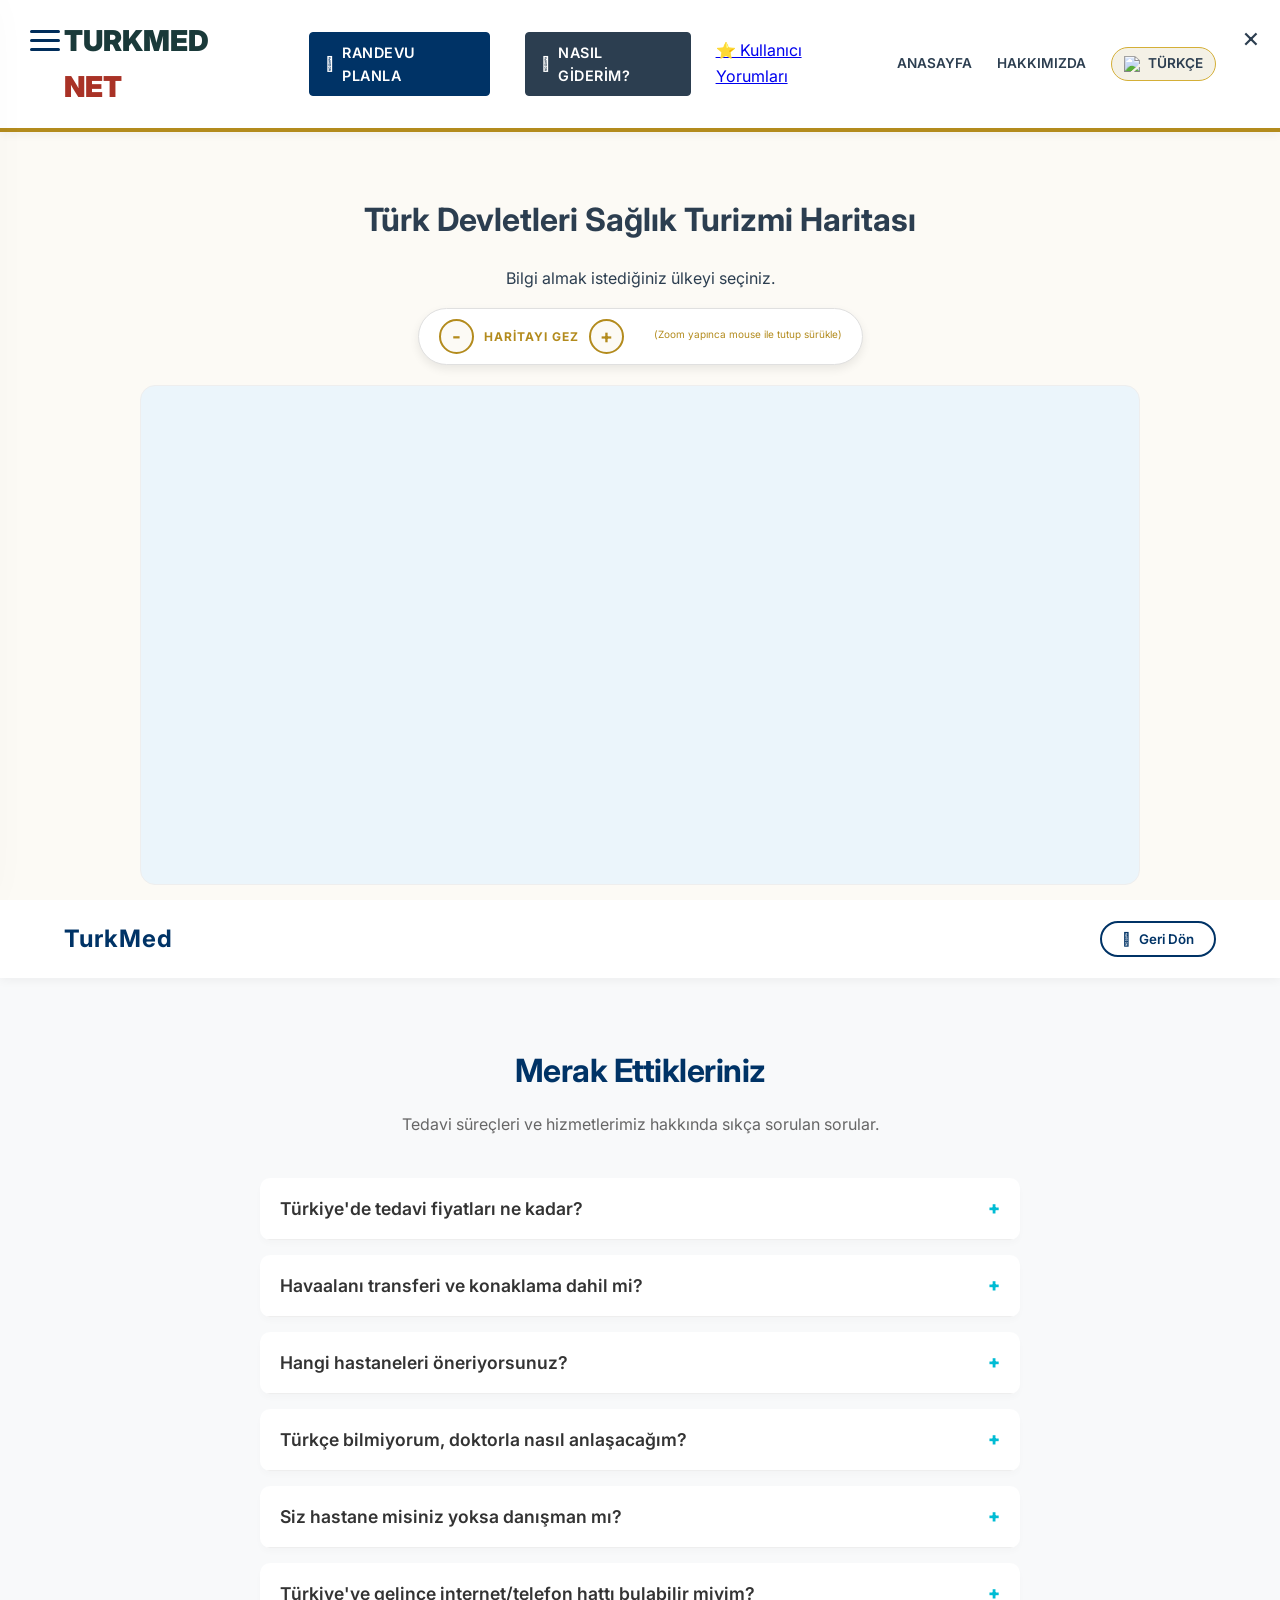
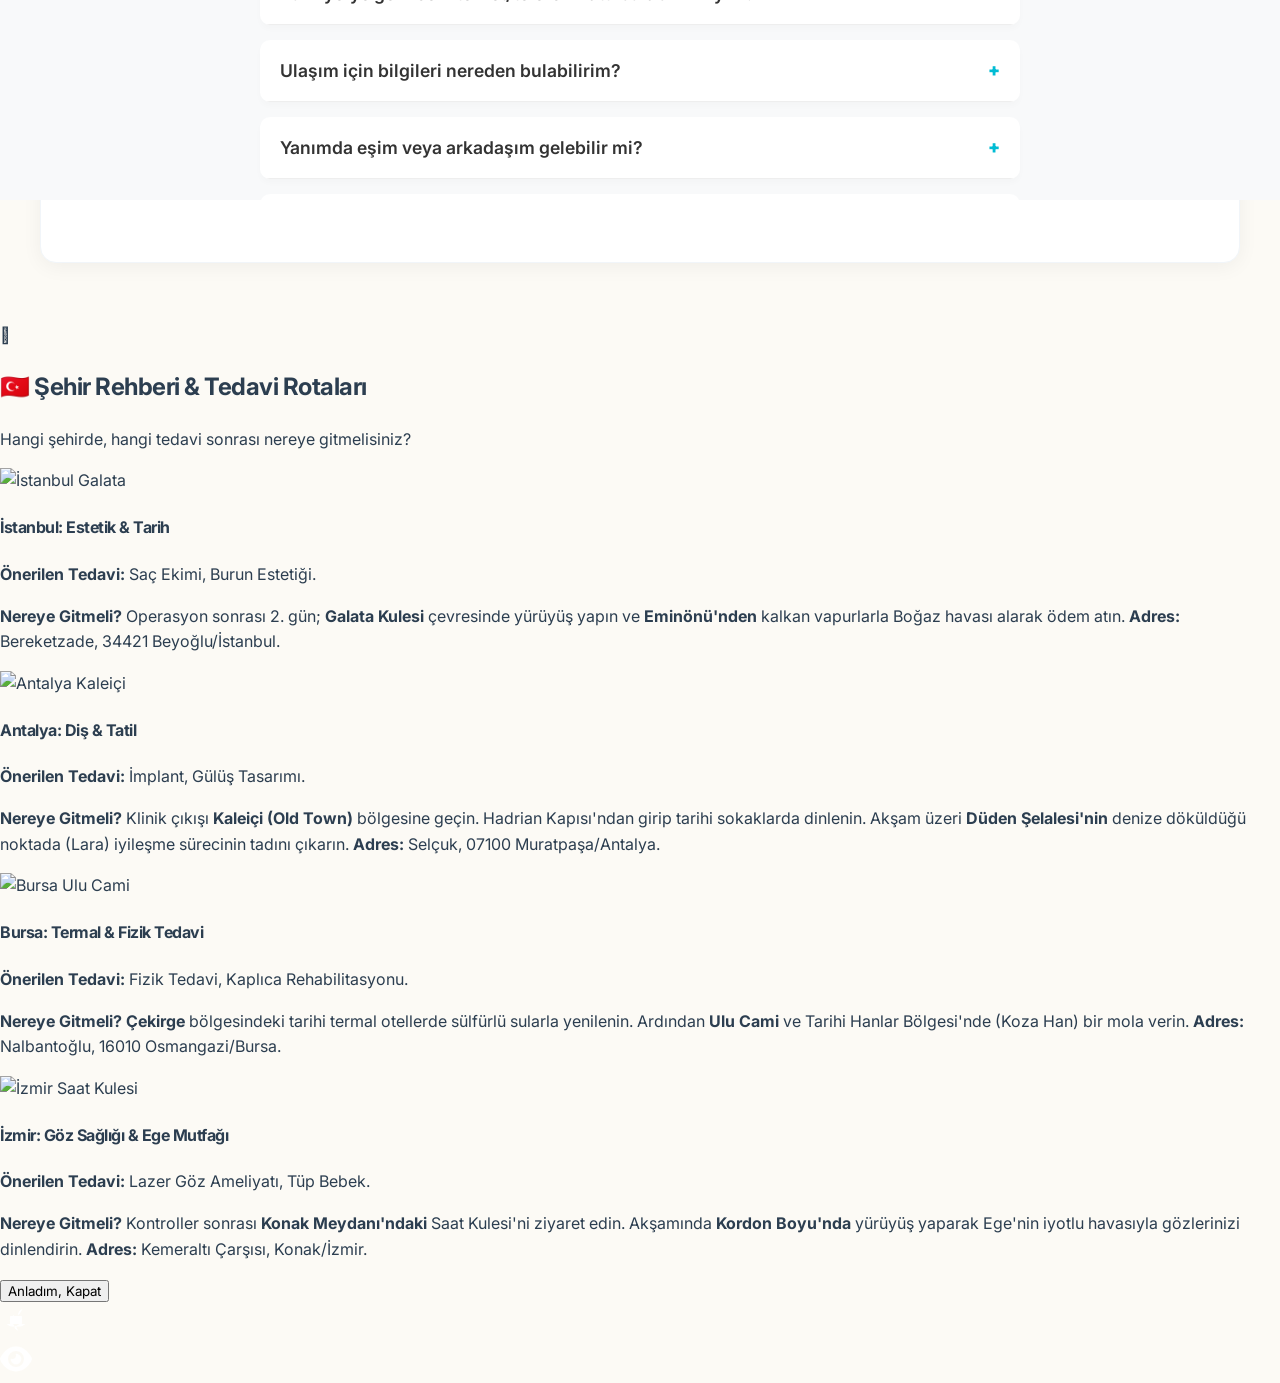
==== commit 6a21c48f: "Update print statement from 'Hello' to 'Goodbye'" ====
--- a/index.html
+++ b/index.html
@@ -194,6 +194,10 @@
     </div>
 </div>
 
+<a href="reviews.html" class="action-btn review-btn">
+    <span>⭐ Kullanıcı Yorumları</span>
+</a>
+
                 <li id="nav-home">Anasayfa</li>
                 <li id="nav-about">Hakkımızda</li>
                 <li class="nav-item dropdown">
@@ -244,7 +248,8 @@
                 <div class="category-grid">
                     <button class="cat-card" onclick="loadDetail('surgery')">✂️ <span>CERRAHİ</span></button>
                     <button class="cat-card" onclick="loadDetail('thermal')">♨️ <span>TERMAL</span></button>
-                    <button class="cat-card" onclick="loadDetail('care')">🧓 <span>BAKIM</span></button>
+                    <button class="cat-card" onclick="loadDetail('elderly')">🧓 <span>YAŞLI BAKIM</span></button>
+                    <button class="cat-card" onclick="loadDetail('disabled')">🧓 <span>ENGELLİ BAKIM</span></button>
                     <button class="cat-card" onclick="loadDetail('spa')">🧖 <span>SPA</span></button>
                 </div>
                 
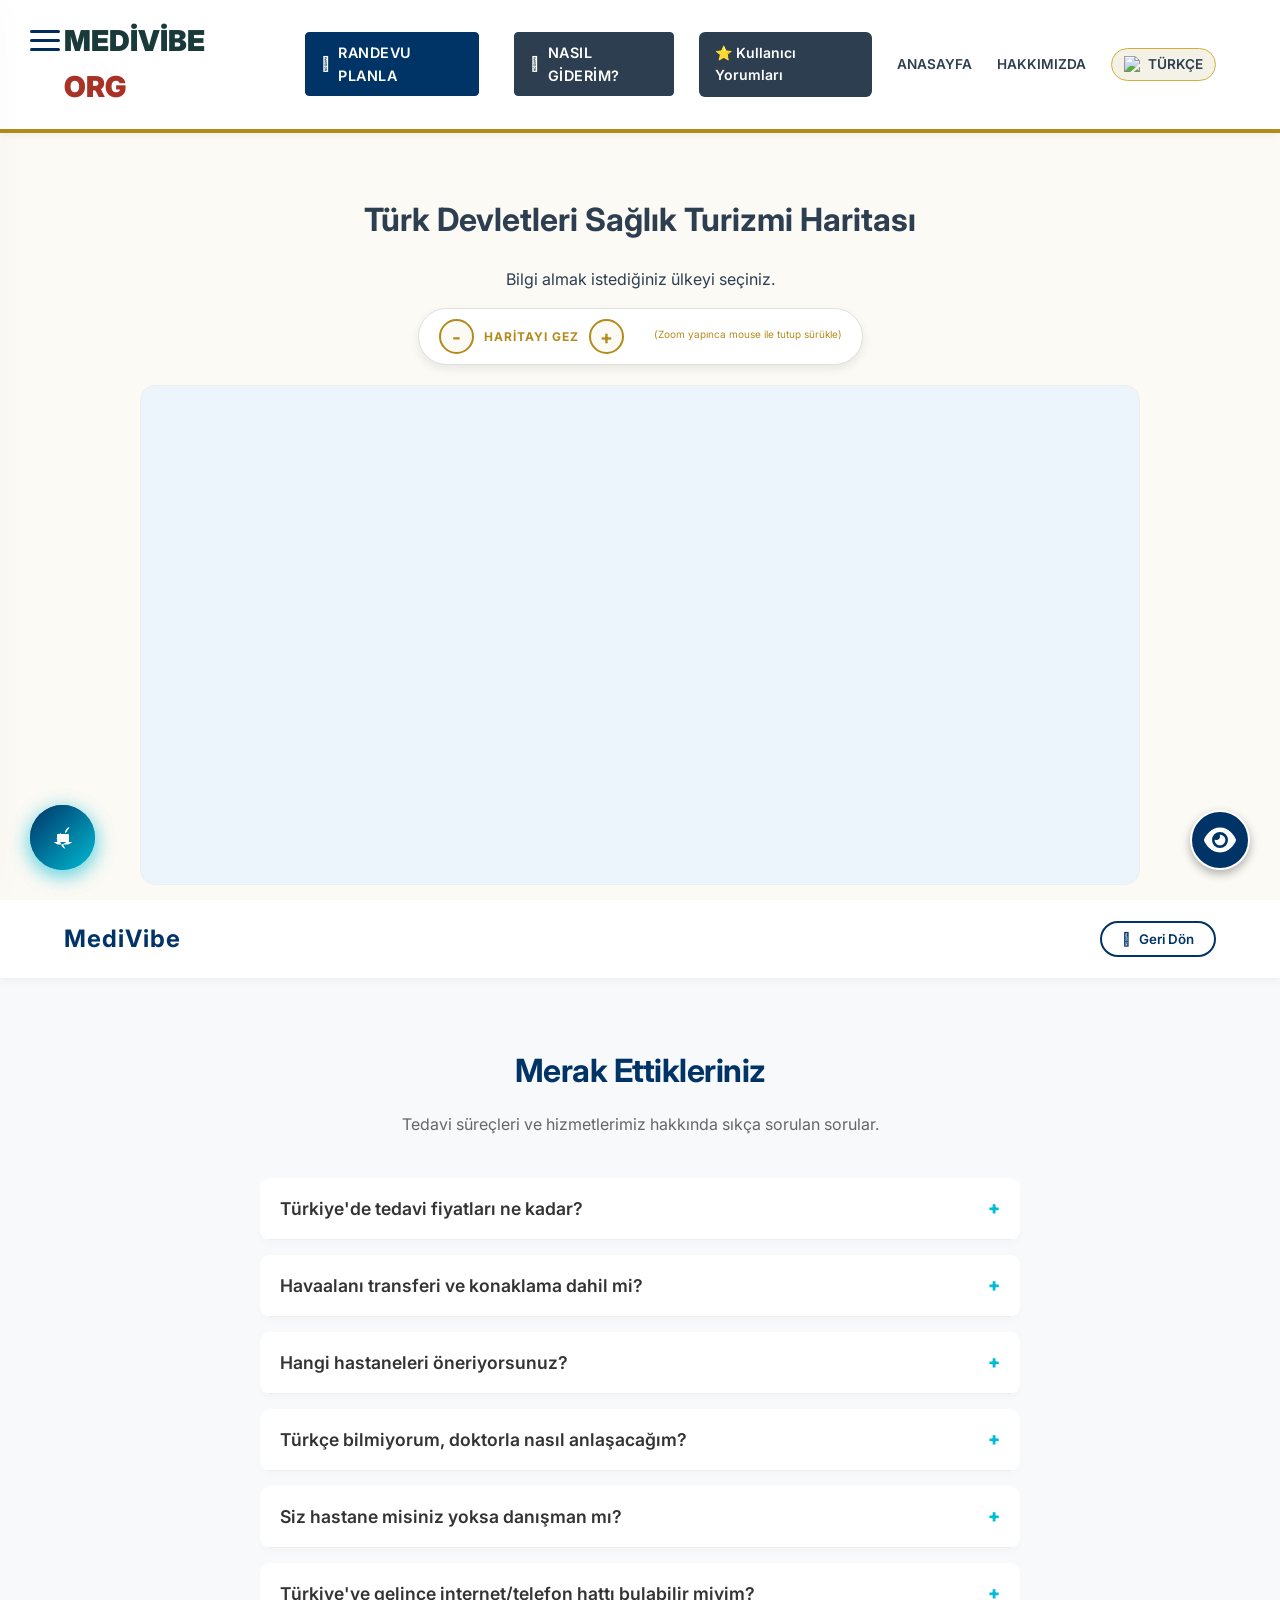
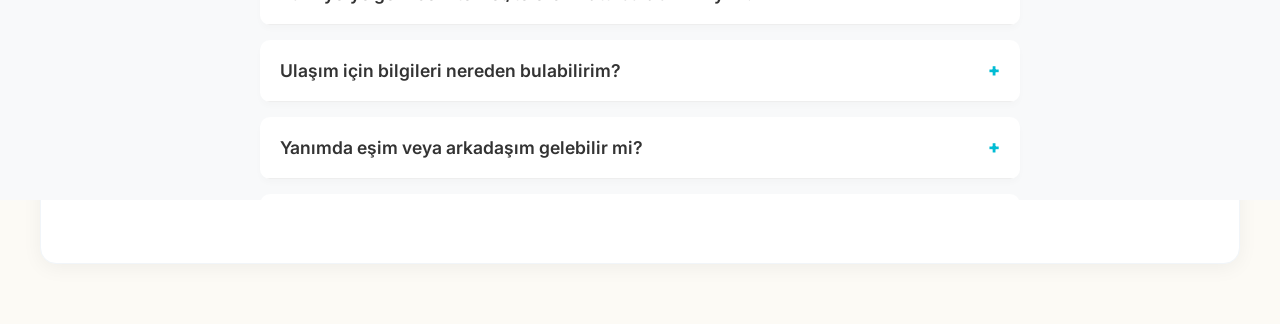
==== commit 49b11852: "Update index.html" ====
--- a/index.html
+++ b/index.html
@@ -4,7 +4,7 @@
     <meta name="viewport" content="width=device-width, initial-scale=1.0">
     <meta charset="UTF-8">
     <meta name="viewport" content="width=device-width, initial-scale=1.0">
-    <title>TurkMed Net | Sağlık Turizmi Dijital Ağı</title>
+    <title>Medivibe Org | Sağlık Turizmi Dijital Ağı</title>
     
     <link rel="preconnect" href="https://fonts.googleapis.com">
     <link rel="preconnect" href="https://fonts.gstatic.com" crossorigin>
@@ -16,7 +16,7 @@
 <body>
 
     <header>
-        <div class="logo">TURKMED <span>NET</span></div>
+        <div class="logo">MEDİVİBE <span>ORG</span></div>
         <nav>
             <ul>
                 <a href="javascript:void(0)" class="nav-cta-btn" onclick="openPremiumAppointment()">
@@ -50,7 +50,7 @@
 
 <div id="faqOverlay" class="faq-overlay">
     <div class="faq-header">
-        <div class="logo">TurkMed</div> <button class="close-btn" onclick="closeFAQ()">
+        <div class="logo">MediVibe</div> <button class="close-btn" onclick="closeFAQ()">
             <i class="fas fa-arrow-left"></i> Geri Dön
         </button>
     </div>
@@ -222,7 +222,7 @@
         <div class="map-controls">
     <div class="zoom-buttons">
         <button id="back-to-world" onclick="goBackToWorld()" style="display:none;">
-    ← Dünya Haritasına Dön
+    ⬅️
 </button>
         <button onclick="zoomMap('out')">-</button>
         <span class="control-label">HARİTAYI GEZ</span>
--- a/style.css
+++ b/style.css
@@ -1571,34 +1571,152 @@
         overflow-x: hidden !important;
     }
 }
-/* Mobil cihazlar için (Telefon) */
-@media (max-width: 480px) {
-    /* Butonları ekran genişliğine göre oranla */
-    button, .btn, a.button, .accordion-header {
-        /* Ekranın %80'i kadar geniş olsun ama çok da devleşmesin */
-        width: 80% !important; 
-        
-        /* Yazı boyutunu ekran genişliğine göre ayarla (Dinamik küçülme) */
-        /* 4vw = Ekran genişliğinin %4'ü kadar yazı boyutu */
-        font-size: 4vw !important; 
-        
-        /* İç boşlukları (padding) da küçült ki buton kibar dursun */
-        padding: 3vw 5vw !important; 
-        
-        /* Köşeleri de ekrana göre yuvarla */
-        border-radius: 2vw !important;
-        
-        margin: 2vh auto !important; /* dikey boşluk (vh) */
-        display: block !important;
-    }
-
-    /* Başlıkları da küçültelim ki sırıtmasın */
-    h1 {
-        font-size: 8vw !important;
-        margin-bottom: 5vh;
-    }
-
-    h2 {
-        font-size: 6vw !important;
-    }
-}
+/* DÜNYA BUTONU */
+#culture-btn {
+    position: fixed; bottom: 30px; left: 30px;
+    width: 65px; height: 65px;
+    background: linear-gradient(135deg, #003366, #00bcd4);
+    color: white; border-radius: 50%;
+    display: flex; align-items: center; justify-content: center;
+    font-size: 32px; cursor: pointer; z-index: 10000;
+    box-shadow: 0 5px 20px rgba(0, 188, 212, 0.4);
+    animation: spinBtn 20s linear infinite, floatBtn 3s ease-in-out infinite;
+}
+
+@keyframes spinBtn { from { transform: rotate(0deg); } to { transform: rotate(360deg); } }
+@keyframes floatBtn { 0%, 100% { transform: translateY(0); } 50% { transform: translateY(-12px); } }
+
+/* MODAL OVERLAY */
+.culture-overlay {
+    position: fixed; top: 0; left: 0; width: 100%; height: 100%;
+    background: rgba(0, 0, 0, 0.85);
+    display: none; align-items: center; justify-content: center;
+    z-index: 10001; backdrop-filter: blur(10px);
+}
+
+.culture-modal {
+    background: #ffffff; width: 95%; max-width: 650px;
+    max-height: 85vh; padding: 25px; border-radius: 20px;
+    position: relative; overflow-y: auto;
+    box-shadow: 0 30px 60px rgba(0,0,0,0.5);
+}
+
+.modal-header { border-bottom: 2px solid #eee; margin-bottom: 20px; padding-bottom: 10px; }
+.modal-header h2 { color: #003366; font-size: 1.6rem; }
+
+/* LİSTE TASARIMI */
+.list-item {
+    display: flex; gap: 20px; background: #f9f9f9;
+    padding: 15px; border-radius: 15px; margin-bottom: 20px;
+    border: 1px solid #eee; text-align: left;
+}
+
+.item-img-container { flex-shrink: 0; width: 120px; height: 120px; }
+.item-img-container img { width: 100%; height: 100%; border-radius: 12px; object-fit: cover; }
+
+.item-text h4 { color: #00bcd4; margin-bottom: 5px; font-size: 1.1rem; }
+.item-text p { font-size: 0.85rem; color: #444; line-height: 1.5; margin-bottom: 5px; }
+.item-text strong { color: #003366; }
+
+.panel-btn {
+    background: #003366; color: white; border: none;
+    padding: 12px 40px; border-radius: 50px; cursor: pointer;
+    font-weight: 700; width: 100%; transition: 0.3s;
+}
+
+.panel-btn:hover { background: #00bcd4; }
+
+/* MOBİL AYARI */
+@media (max-width: 550px) {
+    .list-item { flex-direction: column; }
+    .item-img-container { width: 100%; height: 150px; }
+}
+/* --- 1. BUTONUN KENDİSİ (Normal Hali) --- */
+#accessBtn {
+    position: fixed;
+    bottom: 30px;
+    right: 30px;
+    width: 60px;
+    height: 60px;
+    background-color: #003366; /* Kurumsal Lacivert */
+    color: #ffffff;
+    border-radius: 50%;
+    display: flex;
+    align-items: center;
+    justify-content: center;
+    font-size: 24px;
+    cursor: pointer;
+    z-index: 99999;
+    box-shadow: 0 4px 10px rgba(0,0,0,0.3);
+    border: 2px solid white;
+    transition: transform 0.2s;
+}
+
+#accessBtn:hover {
+    transform: scale(1.1);
+}
+
+/* --- 2. MOD AKTİFKEN SİTENİN ALACAĞI HAL (SİYAH-SARI) --- */
+body.high-contrast {
+    background-color: #000000 !important; /* Arka plan Siyah */
+    color: #FFFF00 !important;            /* Yazılar Neon Sarı */
+}
+
+/* Sitedeki tüm kutuların, kartların arka planını siyah yap */
+body.high-contrast div, 
+body.high-contrast section, 
+body.high-contrast nav, 
+body.high-contrast .card,
+body.high-contrast .modal-content {
+    background-color: #000000 !important;
+    color: #FFFF00 !important;
+    border-color: #FFFF00 !important; /* Çerçeveler Sarı */
+}
+
+/* Linkler ve Butonlar */
+body.high-contrast a, 
+body.high-contrast button {
+    color: #00FF00 !important; /* Linkler Yeşil olsun ki ayrılsın */
+    text-decoration: underline !important;
+    font-weight: bold !important;
+}
+
+/* Resimleri Gri Yap (Göz yormaması için) */
+body.high-contrast img {
+    filter: grayscale(100%);
+    border: 2px solid #FFFF00;
+}
+
+/* Mod açıkken butonun kendi rengini de değiştir */
+body.high-contrast #accessBtn {
+    background-color: #FFFF00 !important;
+    color: #000000 !important;
+    border-color: #000000 !important;
+}
+.review-btn {
+    display: inline-flex;
+    align-items: center;
+    justify-content: center;
+    padding: 10px 16px; /* Diğer butonlarınla birebir aynı ölçü */
+    background-color: #2c3e50; /* Kurumsal lacivert */
+    color: #ffffff;
+    border-radius: 6px;
+    font-size: 14px;
+    font-weight: 600;
+    text-decoration: none;
+    transition: 0.3s;
+    border: none;
+}
+
+.review-btn:hover {
+    background-color: #34495e;
+    transform: translateY(-2px);
+    box-shadow: 0 4px 10px rgba(0,0,0,0.2);
+}
+
+/* Yıldız emojisinin boyutu */
+.review-btn span {
+    display: flex;
+    align-items: center;
+    gap: 8px;
+}
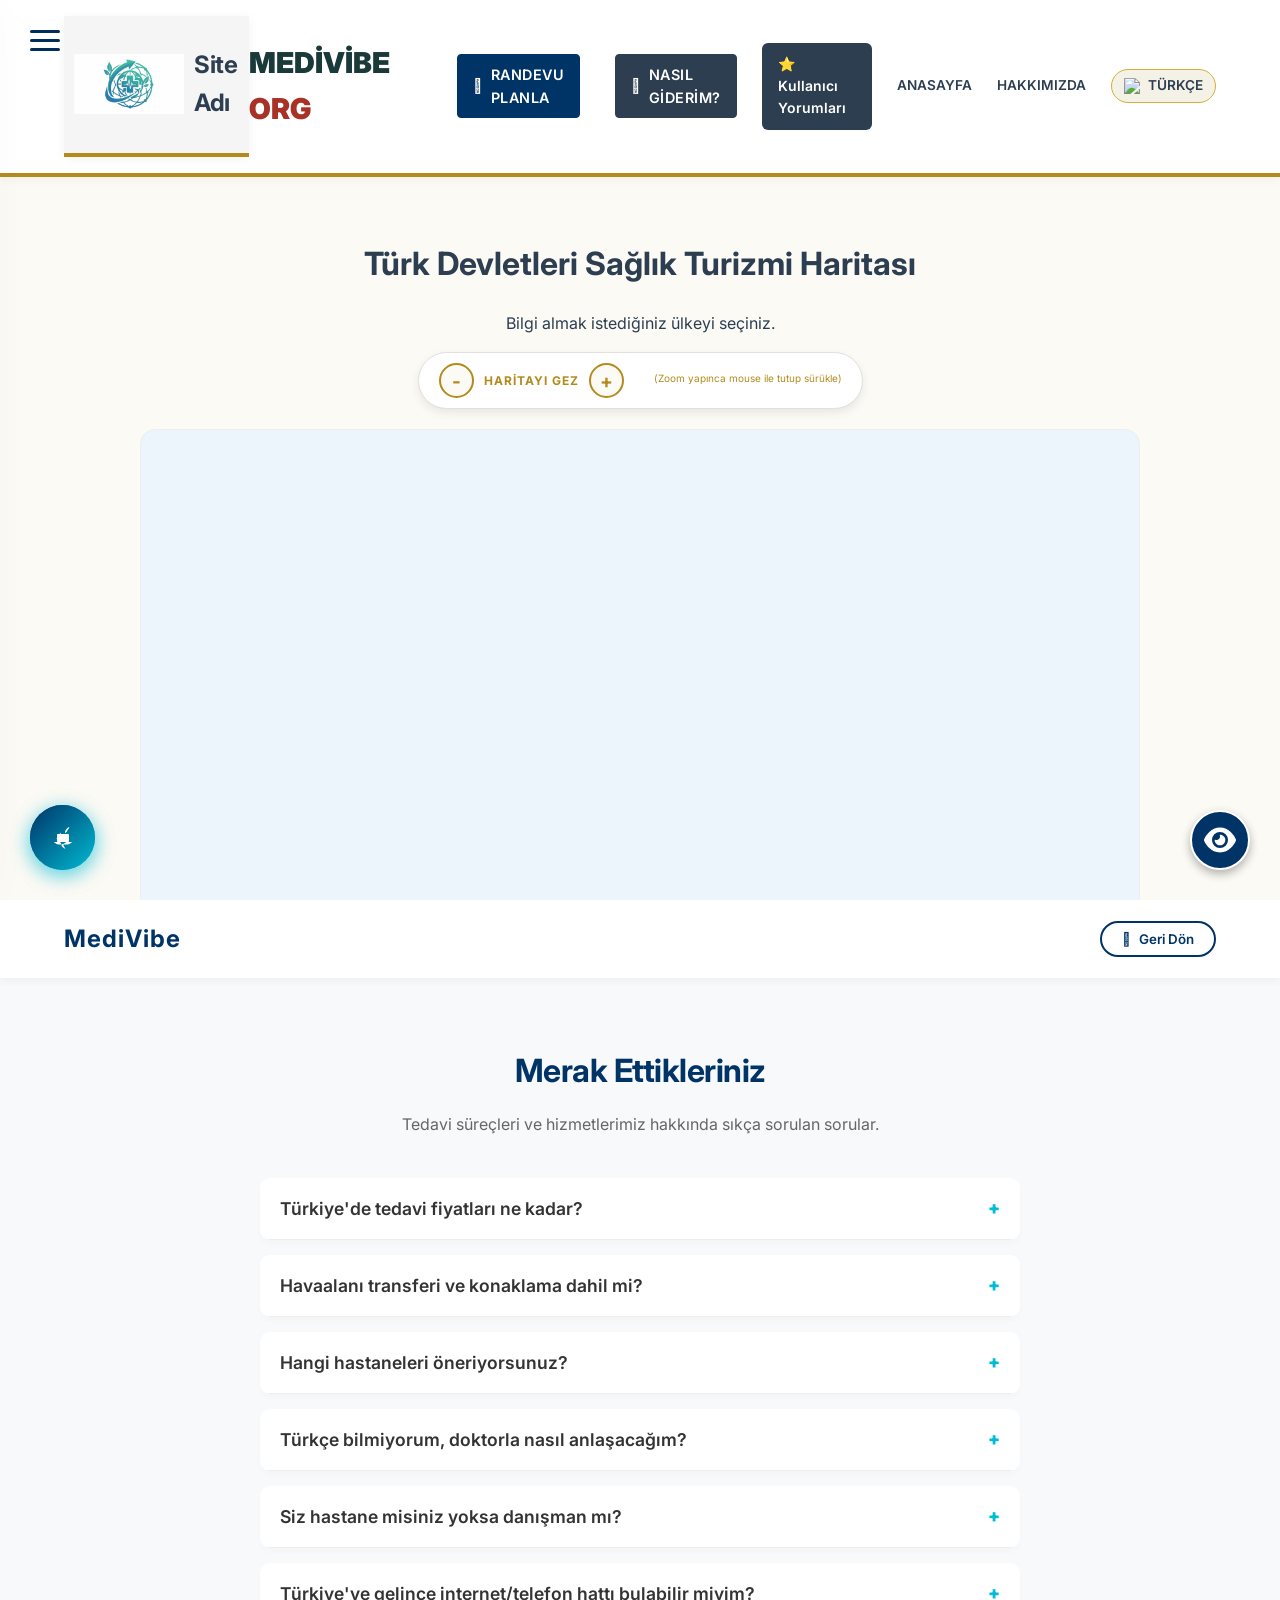
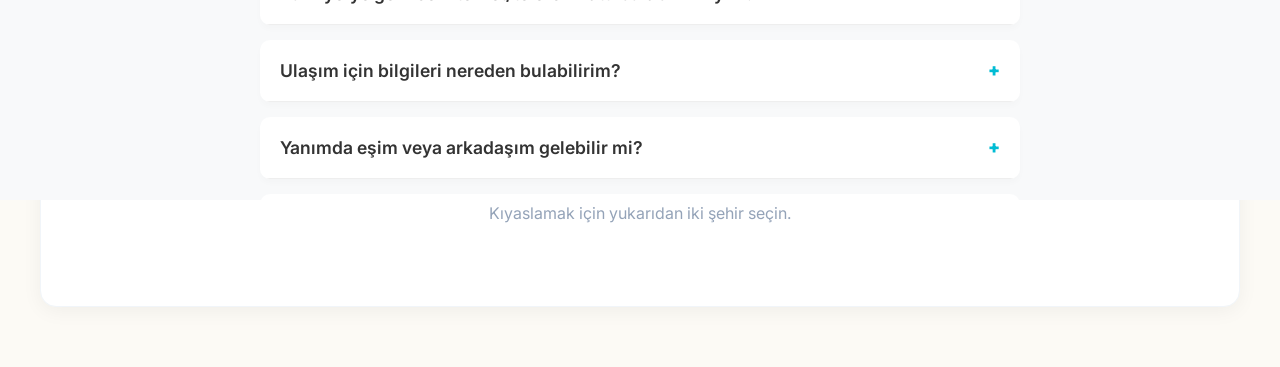
==== commit 18b81c9c: "Update index.html" ====
--- a/index.html
+++ b/index.html
@@ -1,6 +1,18 @@
 <!DOCTYPE html>
 <html lang="tr">
 <head>
+
+<!-- Google tag (gtag.js) -->
+<script async src="https://www.googletagmanager.com/gtag/js?id=G-RRF85RKH07"></script>
+<script>
+  window.dataLayer = window.dataLayer || [];
+  function gtag(){dataLayer.push(arguments);}
+  gtag('js', new Date());
+
+  gtag('config', 'G-RRF85RKH07');
+</script>
+
+    
     <meta name="viewport" content="width=device-width, initial-scale=1.0">
     <meta charset="UTF-8">
     <meta name="viewport" content="width=device-width, initial-scale=1.0">
@@ -16,6 +28,14 @@
 <body>
 
     <header>
+
+
+<header style="display:flex; align-items:center; padding:10px; background:#f5f5f5;">
+  <img src="logo.png" alt="Logo" style="height:60px; margin-right:10px;">
+  <h2>Site Adı</h2>
+</header>
+
+      
         <div class="logo">MEDİVİBE <span>ORG</span></div>
         <nav>
             <ul>
@@ -194,7 +214,9 @@
     </div>
 </div>
 
-<a href="reviews.html" class="action-btn review-btn">
+<a href="javascript:void(0)" 
+   onclick="window.location.assign('/reviews.html')" 
+   class="action-btn review-btn">
     <span>⭐ Kullanıcı Yorumları</span>
 </a>
 
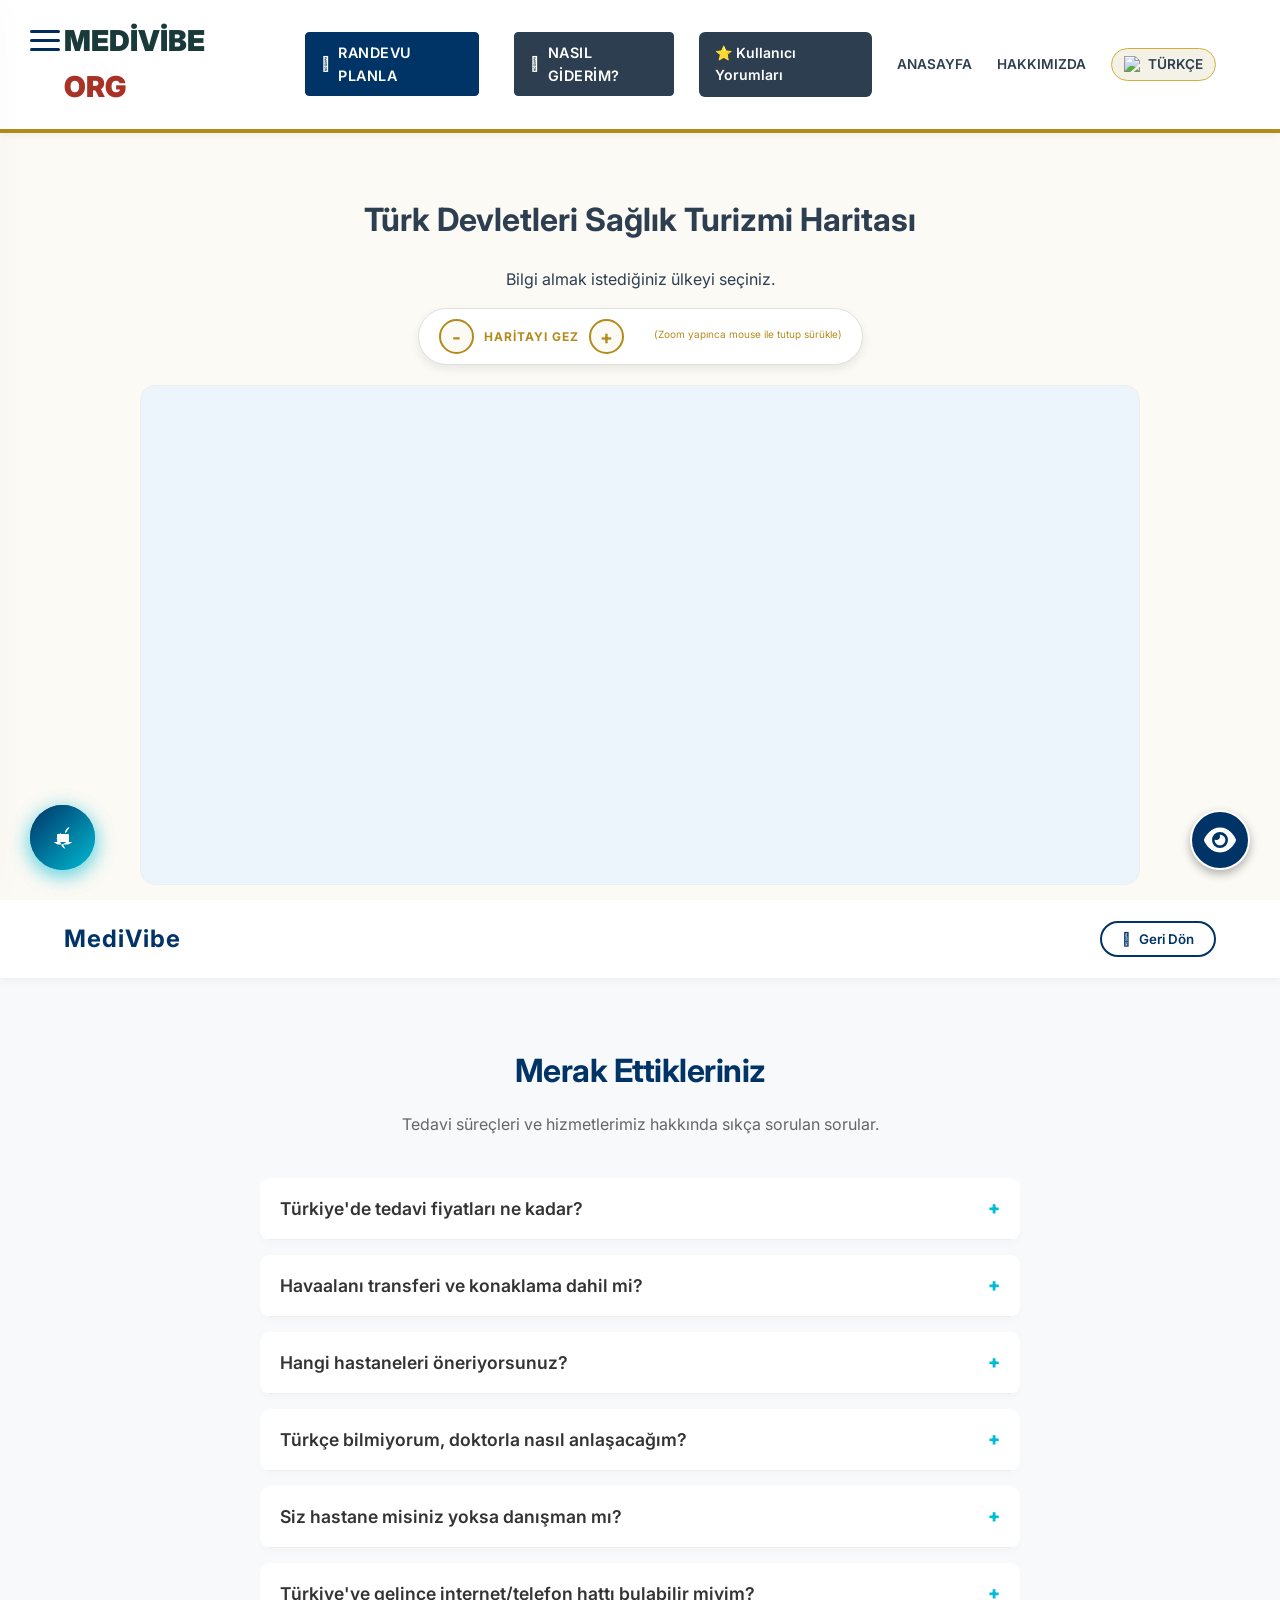
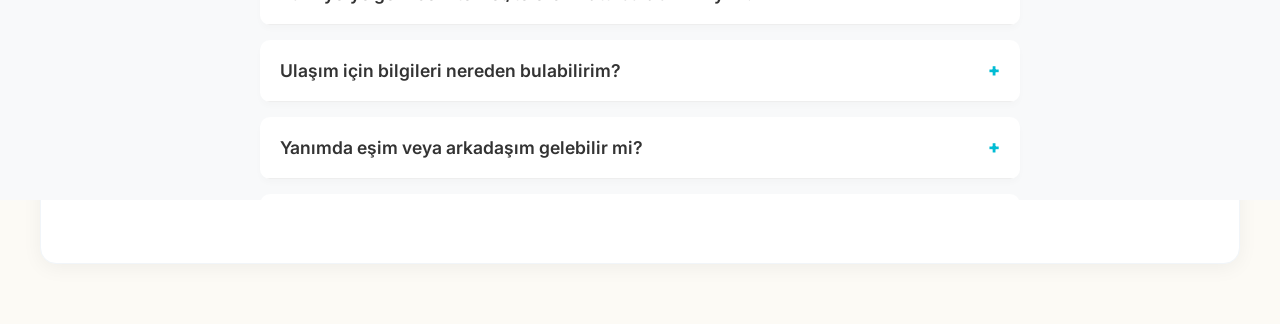
==== commit ec343782: "Update print statement from 'Hello' to 'Goodbye'" ====
--- a/index.html
+++ b/index.html
@@ -2,6 +2,8 @@
 <html lang="tr">
 <head>
 
+<link rel="icon" href="favicon.ico">
+  
 <!-- Google tag (gtag.js) -->
 <script async src="https://www.googletagmanager.com/gtag/js?id=G-RRF85RKH07"></script>
 <script>
@@ -28,12 +30,6 @@
 <body>
 
     <header>
-
-
-<header style="display:flex; align-items:center; padding:10px; background:#f5f5f5;">
-  <img src="logo.png" alt="Logo" style="height:60px; margin-right:10px;">
-  <h2>Site Adı</h2>
-</header>
 
       
         <div class="logo">MEDİVİBE <span>ORG</span></div>
